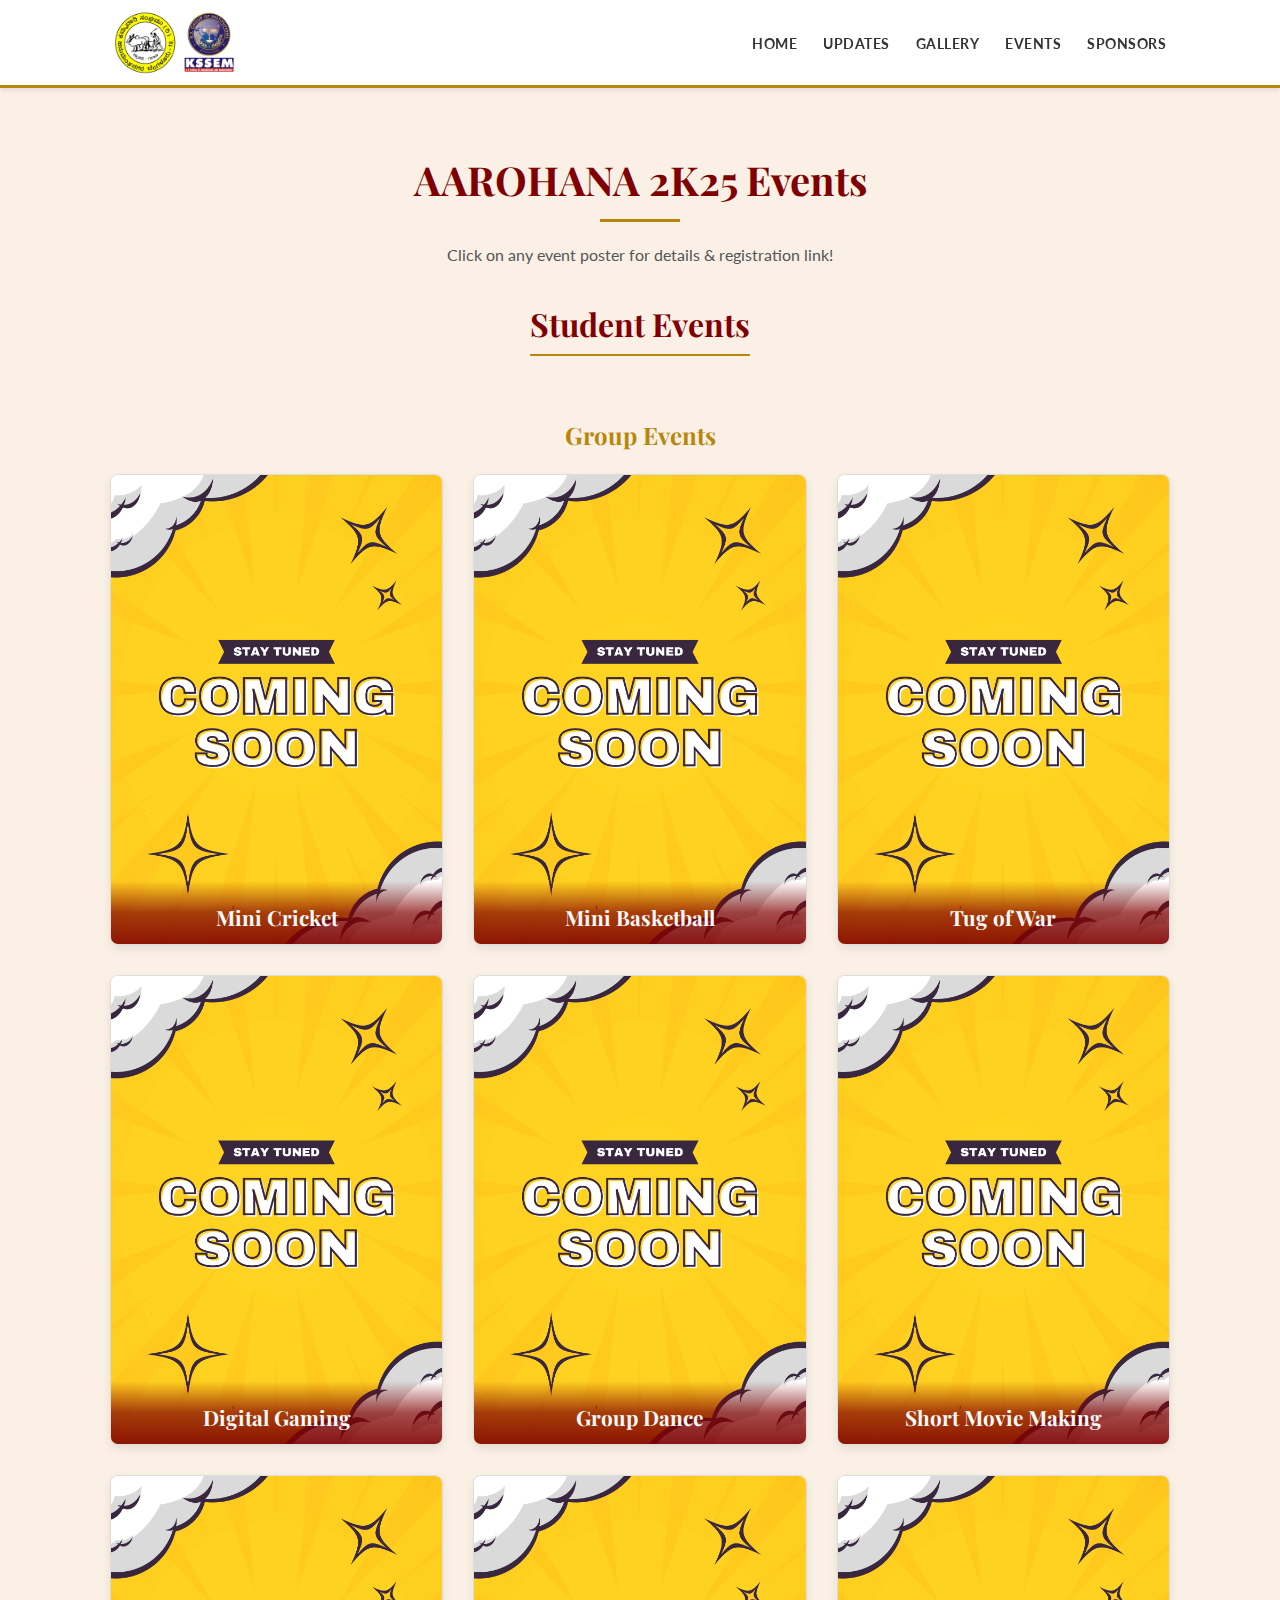
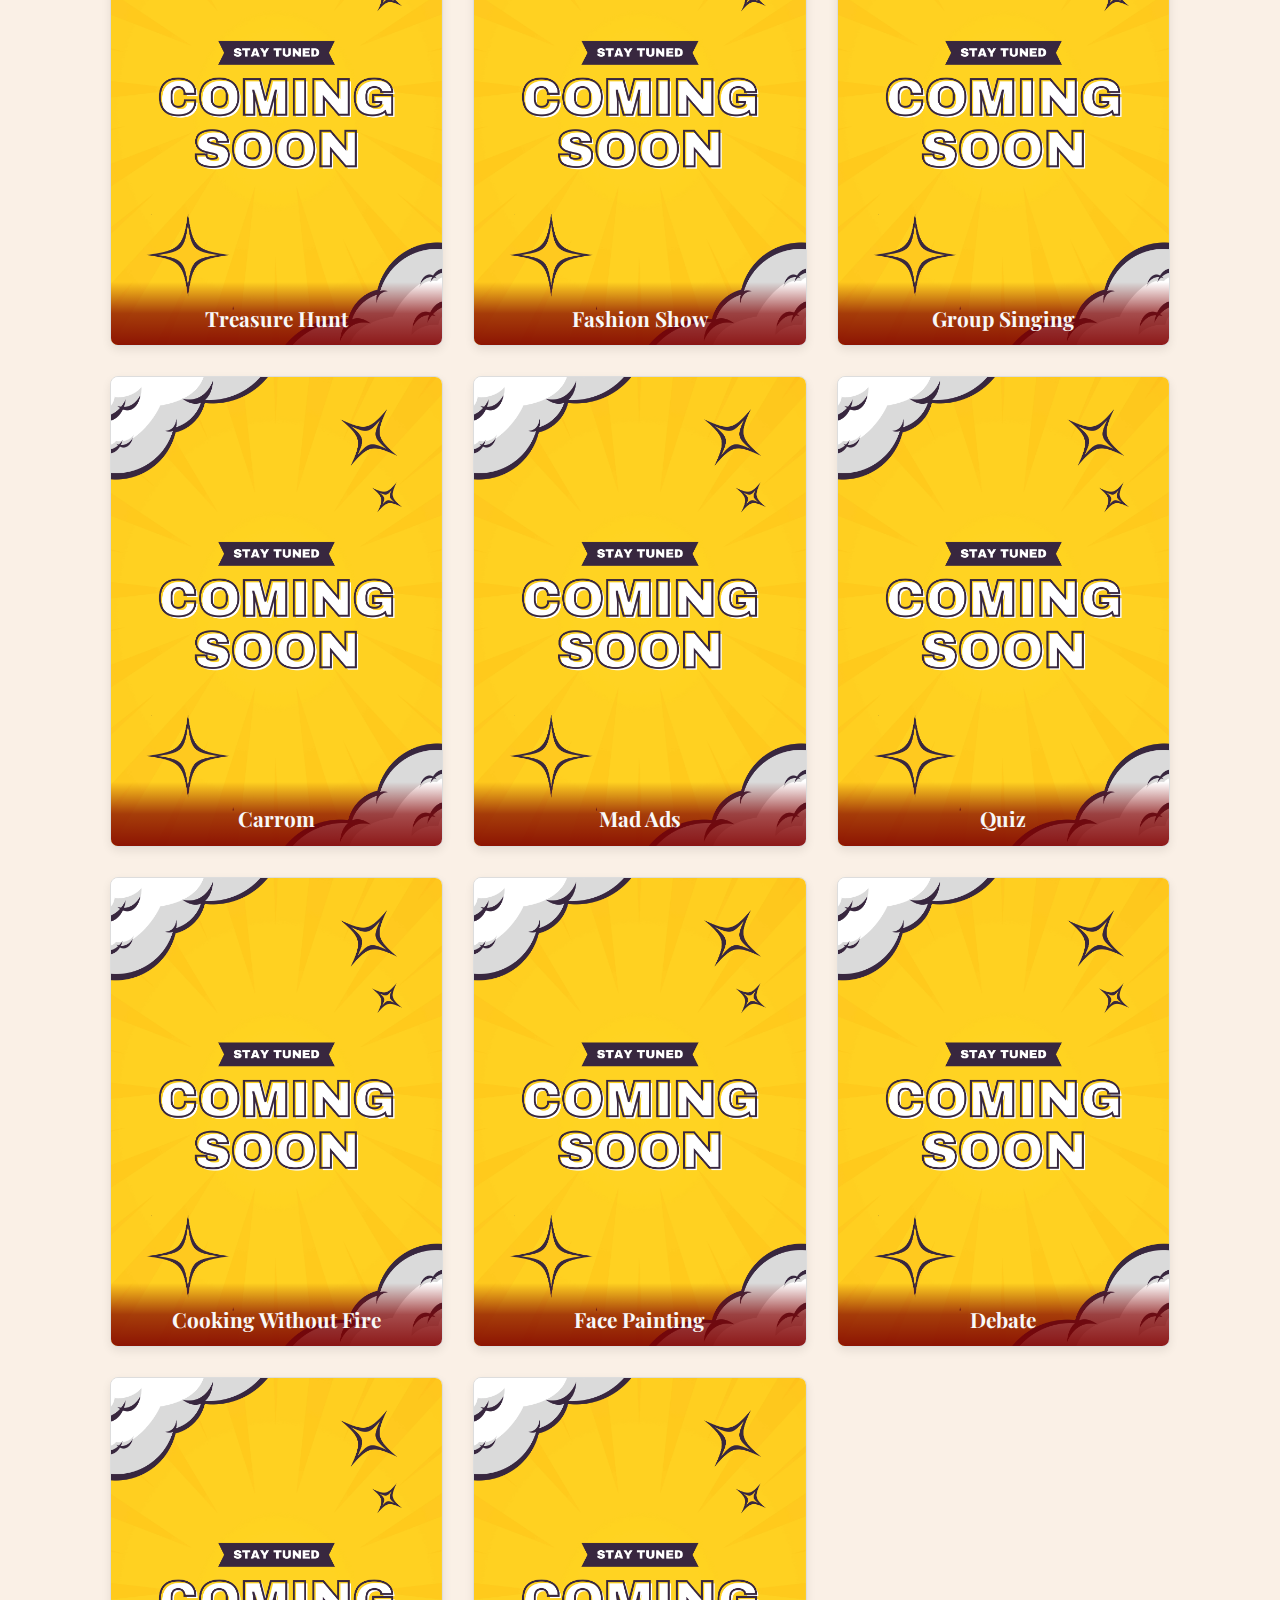
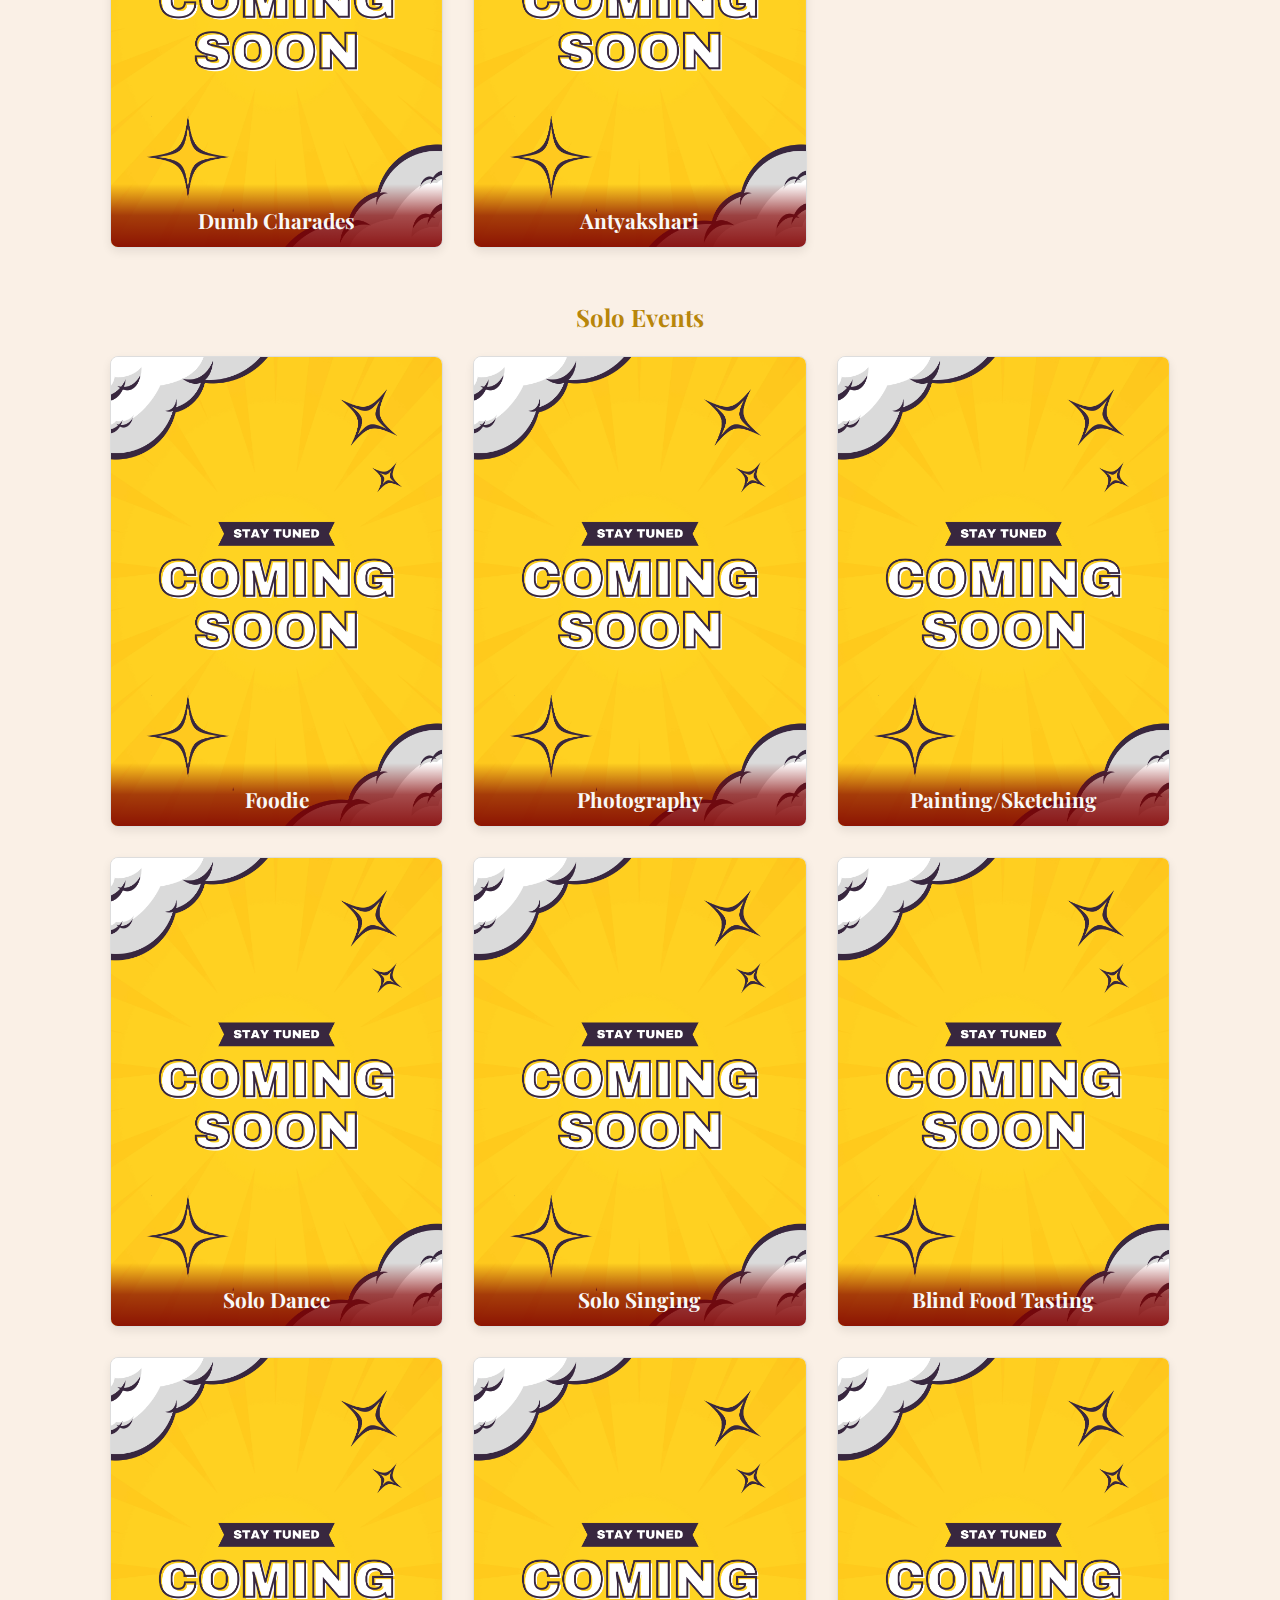
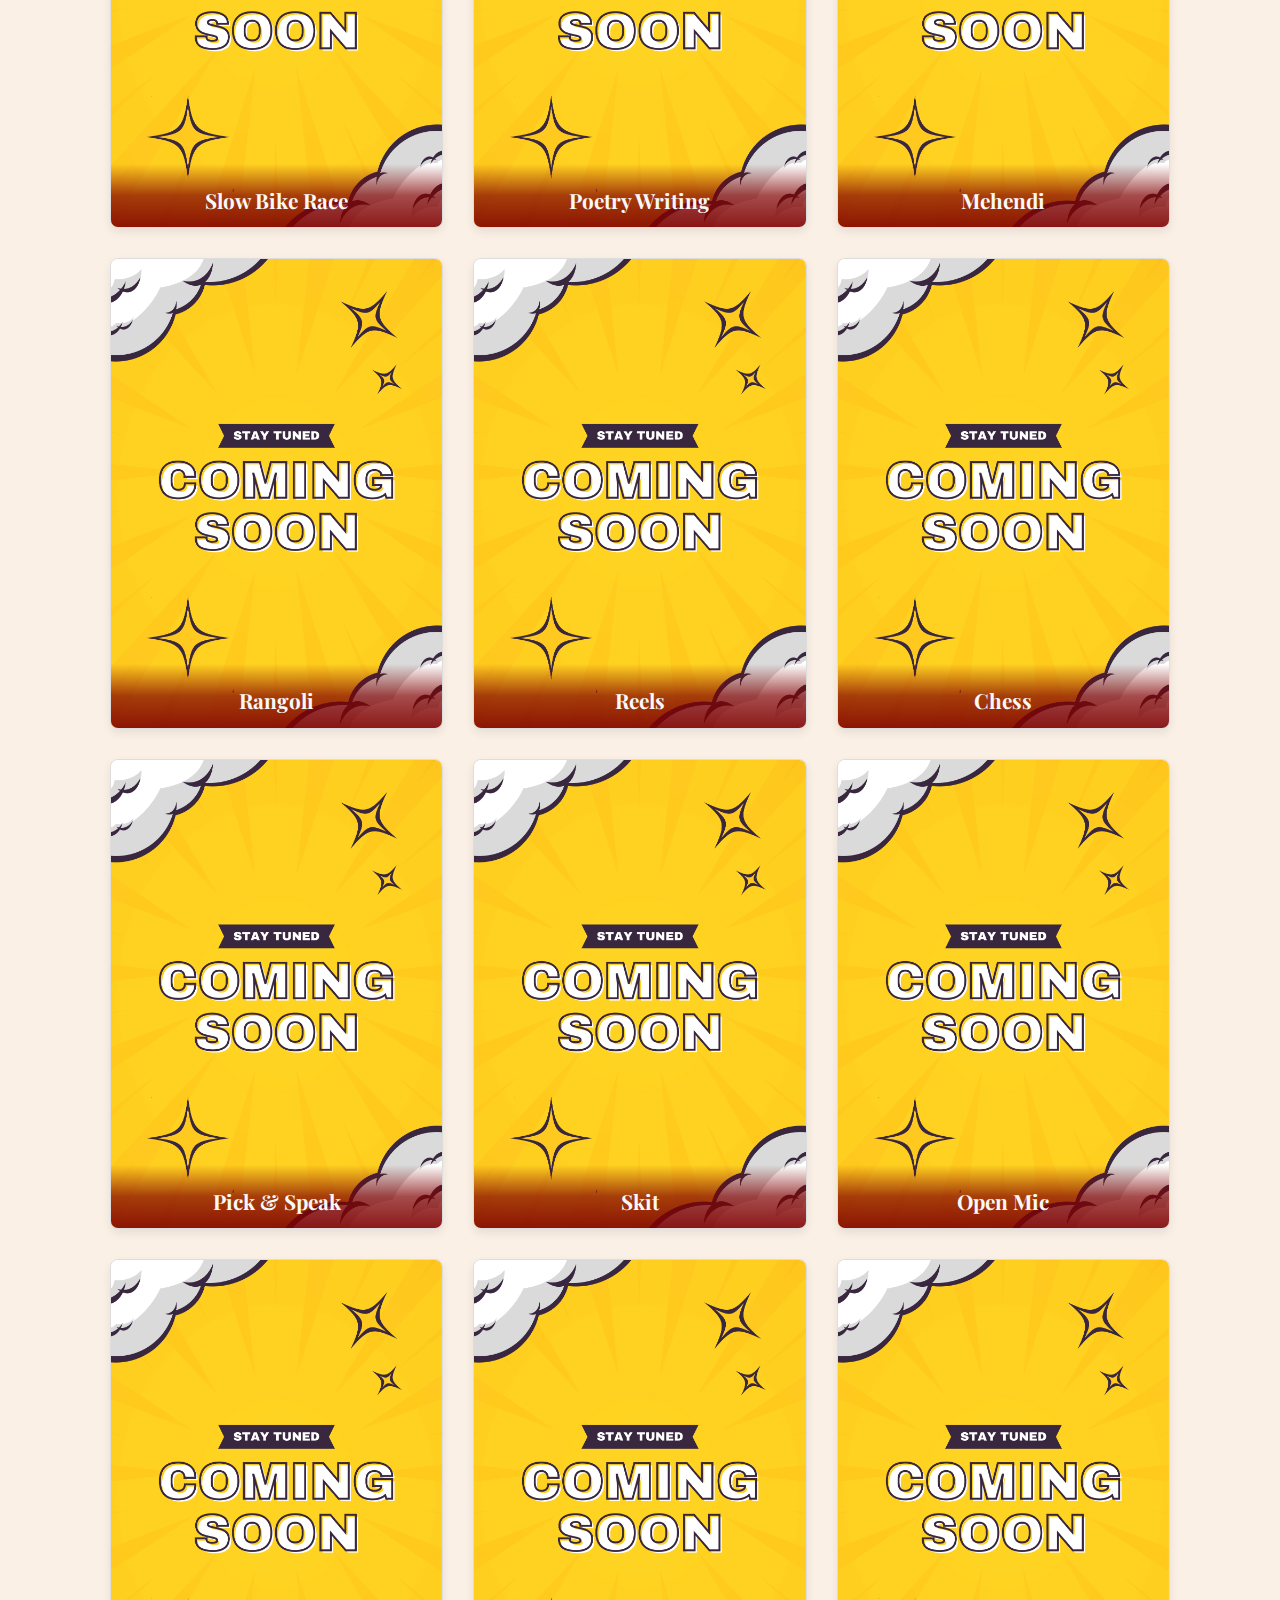
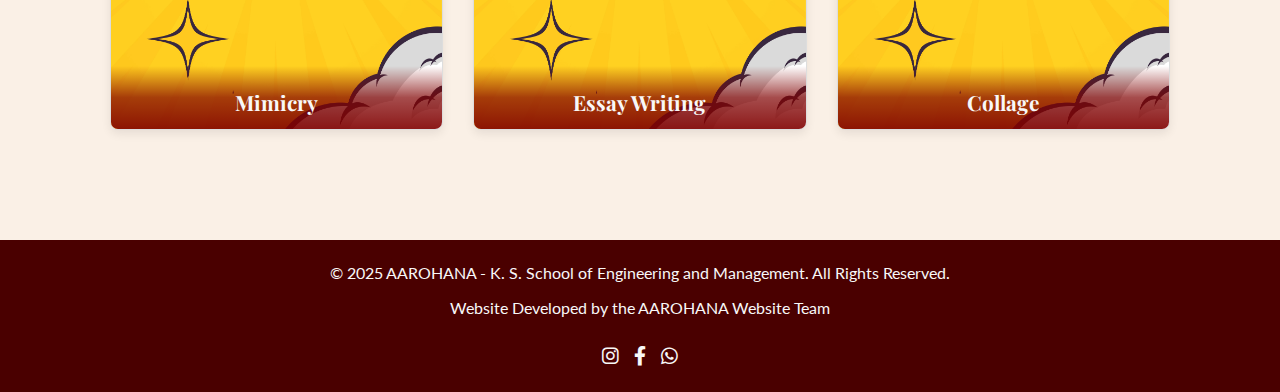
==== v7/events.html @ ce33b613 "Add files via upload" ====
<!DOCTYPE html>
<html lang="en">

<head>
    <meta charset="UTF-8">
    <meta name="viewport" content="width=device-width, initial-scale=1.0">
    <title>Events - AAROHANA 2K25</title>
    <link rel="preconnect" href="https://fonts.googleapis.com">
    <link rel="preconnect" href="https://fonts.gstatic.com" crossorigin>
    <link
        href="https://fonts.googleapis.com/css2?family=Cinzel+Decorative:wght@700&family=Lato:wght@400;700&family=Playfair+Display:wght@700&display=swap"
        rel="stylesheet">
    <link rel="stylesheet" href="https://cdnjs.cloudflare.com/ajax/libs/font-awesome/6.0.0-beta3/css/all.min.css">
    <link rel="stylesheet" href="style.css">
</head>

<body>

    <!-- Header -->
    <header class="site-header">
        <div class="container header-flex">
            <div class="logo">
                <a href="index.html"><img src="images/logo/kssem-logo-placeholder.png" alt="KSSEM Logo"></a>
            </div>
            <nav class="main-navigation">
                <ul>
                    <li><a href="index.html">Home</a></li>
                    <li><a href="index.html#updates">Updates</a></li>
                    <li><a href="index.html#gallery">Gallery</a></li>
                    <li><a href="events.html">Events</a></li>
                    <li><a href="index.html#sponsors">Sponsors</a></li>
                </ul>
            </nav>
            <button class="menu-toggle" aria-label="Toggle Menu">☰</button>
        </div>
    </header>

    <!-- Main Content for Events Page -->
    <main>
        <section id="events-list" class="content-section">
            <div class="container">
                <h2 class="section-title">AAROHANA 2K25 Events</h2>

                <p class="text-center" style="margin-top: -20px; margin-bottom: 30px; color: #555;">Click on any event
                    poster for details & registration link!</p>

                <!-- Student Events Category -->
                <div class="event-category">
                    <h3 class="category-title">Student Events</h3>

                    <!-- Sub-Category: Group Events -->
                    <h4 class="sub-category-title">Group Events</h4>
                    <div class="events-grid">
                        <!-- Event Card: Mini Cricket 1 -->
                        <div class="event-card" 
                        data-title="Mini Cricket" 
                        data-date="23/04/2025" 
                        data-time="09:00 AM - 04:00 PM"
                        data-venue="College Ground" 
                        data-fee="500"
                        data-description="Mini Cricket is a fast-paced, short-format version of the classic game designed for thrill and teamwork. Show off your batting and bowling skills in quick matches full of excitement!"
                        data-rules="rules/mini_cricket.pdf"
                        data-konfhub-link="https://konfhub.com/checkout/aarohana-2025-0cba879f?ticketId=35001"> <!-- ***** ADD SPECIFIC LINK ***** -->
                        <img src="images/events/Comming Soon.webp" alt="Mini Cricket" class="event-poster-image">
                        <div class="event-poster-title">Mini Cricket</div>
                        </div>

                        <!-- Event Card: Mini Basketball 2 -->
                        <div class="event-card" 
                        data-title="Mini Basketball" 
                        data-date="23/04/2025"
                        data-time="01:00 PM - 03:00 PM" 
                        data-venue="Basket Ball Court" 
                        data-fee="200"
                        data-description="Mini Basketball brings the heat with shorter games, tighter teams, and non-stop action on the court. Dribble, shoot, and score your way to victory in this compact showdown!"
                        data-rules="rules/mini_basketball_rules.pdf"
                        data-konfhub-link="https://konfhub.com/checkout/aarohana-2025-0cba879f?ticketId=35005"> <!-- ***** ADD SPECIFIC LINK ***** -->
                        <img src="images/events/Comming Soon.webp" alt="Mini Basketball" class="event-poster-image">
                        <div class="event-poster-title">Mini Basketball</div>
                        </div>

                        <!-- Event Card: Tug of War 3 -->
                        <div class="event-card" 
                        data-title="Tug of War" 
                        data-date="22/04/2025"
                        data-time="02:00 PM - 04:00 PM" 
                        data-venue="College Ground" 
                        data-fee="500"
                        data-description="Tug of War tests your strength, strategy, and team coordination in a gripping battle of pull and power. Rally your squad and hold the line to claim ultimate bragging rights!"
                        data-rules="rules/tug_of_war_rules.pdf"
                        data-konfhub-link="https://konfhub.com/checkout/aarohana-2025-0cba879f?ticketId=35006"> <!-- ***** ADD SPECIFIC LINK ***** -->
                        <img src="images/events/Comming Soon.webp" alt="Quiz Poster" class="event-poster-image">
                        <div class="event-poster-title">Tug of War</div>
                        </div>

                        <!-- Event Card: Digital Gaming 4 -->
                        <div class="event-card" 
                        data-title="Digital Gaming"
                        data-date="24/04/2025" 
                        data-time="02:00 PM - 03:00 PM"
                        data-venue="Skill Lab" 
                        data-fee="200"
                        data-description="Digital Gaming offers a thrilling escape into the virtual world with intense battles and strategic gameplay. Compete head-to-head and prove you're the ultimate gamer!"
                        data-rules="rules/digital_gaming_rules.pdf" 
                        data-konfhub-link="https://konfhub.com/checkout/aarohana-2025-0cba879f?ticketId=35007"> <!-- ***** ADD SPECIFIC LINK ***** -->
                        <img src="images/events/Comming Soon.webp" alt="Digital Gaming" class="event-poster-image">
                        <div class="event-poster-title">Digital Gaming</div>
                        </div>

                        <!-- Event Card: Group Dance 5 -->
                        <div class="event-card" 
                        data-title="Group Dance" 
                        data-date="22/04/2025" 
                        data-time="10:00 AM - 01:00 PM"
                        data-venue="Architecture Seminar Hall" 
                        data-fee="200"
                        data-description="Group Dance lights up the stage with synchronized moves, vibrant energy, and unbeatable rhythm. Unite your crew and let your performance steal the spotlight!" 
                        data-rules="rules/group_dance_rules.pdf"
                        data-konfhub-link="https://konfhub.com/checkout/aarohana-2025-0cba879f?ticketId=35008"> <!-- ***** ADD SPECIFIC LINK ***** -->
                        <img src="images/events/Comming Soon.webp" alt="Group Dance" class="event-poster-image">
                        <div class="event-poster-title">Group Dance</div>
                        </div>

                        <!-- Event Card: Short Movie Making 6 -->
                        <div class="event-card" 
                        data-title="Short Movie Making" 
                        data-date="24/04/2025"
                        data-time="03:00 PM - 04:00 PM" 
                        data-venue="Civil Seminar Hall" 
                        data-fee="50"
                        data-description="Short Movie Making lets your creativity run wild as you script, shoot, and edit your story in minutes. Showcase your vision and captivate the audience through your lens!" 
                        data-rules="rules/short_Movie_making_rules.pdf"
                        data-konfhub-link="https://konfhub.com/checkout/aarohana-2025-0cba879f?ticketId=35009"> <!-- ***** ADD SPECIFIC LINK ***** -->
                        <img src="images/events/Comming Soon.webp" alt="Short Movie Making" class="event-poster-image">
                        <div class="event-poster-title">Short Movie Making</div>
                        </div>

                        <!-- Event Card: Treasure Hunt 7 -->
                        <div class="event-card" 
                        data-title="Treasure Hunt" 
                        data-date="25/04/2025"
                        data-time="10:00 AM - 12:00 PM" 
                        data-venue="Basket Ball Court" 
                        data-fee="200"
                        data-description="Treasure Hunt is a thrilling race filled with clues, twists, and hidden surprises at every turn. Team up, solve riddles, and uncover the treasure before time runs out!" 
                        data-rules="rules/treasure_hunt_rules.pdf"
                        data-konfhub-link="https://konfhub.com/checkout/aarohana-2025-0cba879f?ticketId=35010"> <!-- ***** ADD SPECIFIC LINK ***** -->
                        <img src="images/events/Comming Soon.webp" alt="Treasure Hunt" class="event-poster-image">
                        <div class="event-poster-title">Treasure Hunt</div>
                        </div>

                        <!-- Event Card: Fashion Show 8 -->
                        <div class="event-card" 
                        data-title="Fashion Show" 
                        data-date="26/04/2025"
                        data-time="TBA" 
                        data-venue="Stage" 
                        data-fee="1000"
                        data-description="Fashion Show is your runway to shine with bold styles, stunning outfits, and confident walks. Flaunt your fashion sense and leave the crowd in awe of your flair!" 
                        data-rules="rules/fashion_show_rules.pdf"
                        data-konfhub-link="https://konfhub.com/checkout/aarohana-2025-0cba879f?ticketId=35011"> <!-- ***** ADD SPECIFIC LINK ***** -->
                        <img src="images/events/Comming Soon.webp" alt="Fashion Show" class="event-poster-image">
                        <div class="event-poster-title">Fashion Show</div>
                        </div>
                        
                        <!-- Event Card: Group Singing 9 -->
                        <div class="event-card" 
                        data-title="Group Singing" 
                        data-date="23/04/2025"
                        data-time="01:00 PM - 03:00 PM" 
                        data-venue="Architecture Seminar Hall" 
                        data-fee="200"
                        data-description="Group Singing blends harmony, melody, and passion as voices unite to create musical magic. Take the stage with your team and let your vocals mesmerize the audience!" 
                        data-rules="rules/group_singing.pdf"
                        data-konfhub-link="https://konfhub.com/checkout/aarohana-2025-0cba879f?ticketId=35012"> <!-- ***** ADD SPECIFIC LINK ***** -->
                        <img src="images/events/Comming Soon.webp" alt="Group Singing" class="event-poster-image">
                        <div class="event-poster-title">Group Singing</div>
                        </div>

                        <!-- Event Card: Carrom 10 -->
                        <div class="event-card" 
                        data-title="Carrom" 
                        data-date="23/04/2025"
                        data-time="09:00 AM - 11:00 AM" 
                        data-venue="Badminton Court" 
                        data-fee="100"
                        data-description="Carrom is a game of precision and skill where every flick counts toward victory. Aim, strike, and pocket your way to become the ultimate board champion!" 
                        data-rules="rules/carrom_rules .pdf"
                        data-konfhub-link="https://konfhub.com/checkout/aarohana-2025-0cba879f?ticketId=35013"> <!-- ***** ADD SPECIFIC LINK ***** -->
                        <img src="images/events/Comming Soon.webp" alt="Carrom" class="event-poster-image">
                        <div class="event-poster-title">Carrom</div>
                        </div>

                        <!-- Event Card: Mad Ads 11 -->
                        <div class="event-card" 
                        data-title="Mad Ads" 
                        data-date="21/04/2025"
                        data-time="01:00 PM - 02:00 PM" 
                        data-venue="B-Block Ground Floor B201" 
                        data-fee="50"
                        data-description="Mad Ads is a fun and creative competition where teams come up with quirky, humorous, and out-of-the-box advertisements. Let your imagination run wild and captivate the audience with your unique pitch!" 
                        data-rules="rules/mad_ads_rules.pdf"
                        data-konfhub-link="https://konfhub.com/checkout/aarohana-2025-0cba879f?ticketId=35013"> <!-- ***** ADD SPECIFIC LINK ***** -->
                        <img src="images/events/Comming Soon.webp" alt="Mad Ads" class="event-poster-image">
                        <div class="event-poster-title">Mad Ads</div>
                        </div>

                        <!-- Event Card: Quiz 12 -->
                        <div class="event-card" 
                        data-title="Quiz" 
                        data-date="24/04/2025"
                        data-time="02:30 PM - 04:00 PM" 
                        data-venue="Aryabhata Seminar Hall" 
                        data-fee="50"
                        data-description="Quiz challenges your knowledge, speed, and teamwork across a wide range of topics. Think fast, answer smart, and battle it out to be the trivia titan!" 
                        data-rules="rules/quiz_rules.pdf"
                        data-konfhub-link="https://konfhub.com/checkout/aarohana-2025-0cba879f?ticketId=35035"> <!-- ***** ADD SPECIFIC LINK ***** -->
                        <img src="images/events/Comming Soon.webp" alt="Quiz" class="event-poster-image">
                        <div class="event-poster-title">Quiz</div>
                        </div>

                        <!-- Event Card: Cooking Without Fire 13 -->
                        <div class="event-card" 
                        data-title="Cooking Without Fire" 
                        data-date="21/04/2025"
                        data-time="02:00 PM - 04:00 PM" 
                        data-venue="Old Canteen" 
                        data-fee="50"
                        data-description="Cooking Without Fire sparks creativity as you whip up delicious dishes without a flame. Showcase your culinary flair using simple ingredients and smart techniques!" 
                        data-rules="rules/cooking_without_fire_rules.pdf"
                        data-konfhub-link="https://konfhub.com/checkout/aarohana-2025-0cba879f?ticketId=35036"> <!-- ***** ADD SPECIFIC LINK ***** -->
                        <img src="images/events/Comming Soon.webp" alt="Cooking Without Fire" class="event-poster-image">
                        <div class="event-poster-title">Cooking Without Fire</div>
                        </div>

                        <!-- Event Card: Face Painting 14 -->
                        <div class="event-card" 
                        data-title="Face Painting" 
                        data-date="25/04/2025"
                        data-time="01:00 PM - 02:30 PM" 
                        data-venue="A-Block 2nd Floor Corridor" 
                        data-fee="50"
                        data-description="Face Painting turns imagination into art with vibrant colors and creative designs. Let your brush do the talking and bring your ideas to life on a living canvas!" 
                        data-rules="rules/face_painting_rules.pdf"
                        data-konfhub-link="https://konfhub.com/checkout/aarohana-2025-0cba879f?ticketId=35037"> <!-- ***** ADD SPECIFIC LINK ***** -->
                        <img src="images/events/Comming Soon.webp" alt="Face Painting" class="event-poster-image">
                        <div class="event-poster-title">Face Painting</div>
                        </div>

                        <!-- Event Card: Debate 15 -->
                        <div class="event-card" 
                        data-title="Debate" 
                        data-date="22/04/2025"
                        data-time="01:00 PM - 02:00 PM" 
                        data-venue="Civil Seminar Hall" 
                        data-fee="50"
                        data-description="Debate ignites intellect and expression as speakers clash with powerful arguments and sharp rebuttals. Take a stand, speak your mind, and win with words!" 
                        data-rules="rules/debate_rules.pdf"
                        data-konfhub-link="https://konfhub.com/checkout/aarohana-2025-0cba879f?ticketId=35038"> <!-- ***** ADD SPECIFIC LINK ***** -->
                        <img src="images/events/Comming Soon.webp" alt="Debate" class="event-poster-image">
                        <div class="event-poster-title">Debate</div>
                        </div>
 

                        <!-- Free Events -->
                        <!-- Event Card: Dumb Charades 16 -->
                        <div class="event-card" 
                        data-title="Dumb Charades" 
                        data-date="24/04/2025"
                        data-time="01:00 PM - 02:30 PM" 
                        data-venue="Aryabhata Seminar Hall" 
                        data-fee="FREE"
                        data-description="Dumb Charades is a fun-filled game of acting and guessing where words are off-limits. Use gestures, expressions, and creativity to get your team to crack the code!" 
                        data-rules="rules/dumb_charades_rules.pdf"
                        data-konfhub-link="https://konfhub.com/checkout/dumb-charades?ticketId=35044"> <!-- ***** ADD SPECIFIC LINK ***** -->
                        <img src="images/events/Comming Soon.webp" alt="Dumb Charades" class="event-poster-image"> 
                        <div class="event-poster-title">Dumb Charades</div>
                        </div>

                        <!-- Event Card: Antyakshari 17 -->               
                        <div class="event-card" 
                        data-title="Antyakshari" 
                        data-date="25/04/2025"
                        data-time="09:30 AM - 11:00 AM" 
                        data-venue="Kalidasa Auditorium" 
                        data-fee="FREE"
                        data-description="Antyakshari is a musical showdown where teams battle it out with songs, starting from the last letter sung. Test your memory, melody, and spontaneity in this lyrical face-off!" 
                        data-rules="rules/antakshari_rules.pdf"
                        data-konfhub-link="https://konfhub.com/checkout/antyakshari?ticketId=35046"> <!-- ***** ADD SPECIFIC LINK ***** -->
                        <img src="images/events/Comming Soon.webp" alt="Antyakshari" class="event-poster-image">
                        <div class="event-poster-title">Antyakshari</div>
                     </div>
                 </div>
                </div>

                <div class="event-category">
                    

                    <!-- Sub-Category: Group Events -->
                    <h4 class="sub-category-title">Solo Events</h4>
                    <div class="events-grid">

                        <!-- Event Card: Foodie 1 -->
                        <div class="event-card" 
                        data-title="Foodie" 
                        data-date="25/04/2025" 
                        data-time="01:00 PM - 03:00 PM"
                        data-venue="Basket Ball Court" 
                        data-fee="100"
                        data-description="Foodie celebrates the love for food with tastings, challenges, and the exploration of flavors. Indulge your taste buds and compete to discover the best bites!"
                        data-rules="rules/foodie_rules.pdf"
                        data-konfhub-link="https://konfhub.com/checkout/aarohana-2025-0cba879f?ticketId=35014"> <!-- ***** ADD SPECIFIC LINK ***** -->
                        <img src="images/events/Comming Soon.webp" alt="Foodie" class="event-poster-image">
                        <div class="event-poster-title">Foodie</div>
                        </div>

                        <!-- Event Card: Photography 2 -->
                        <div class="event-card" 
                        data-title="Photography" 
                        data-date="25/04/2025"
                        data-time="10:00 AM - 11:00 AM"
                        data-venue="B-Block Ground Floor B201" 
                        data-fee="50"
                        data-description="Photography captures moments in time, turning them into timeless memories. Show your perspective through the lens and frame the world in your own unique way!"
                        data-rules="rules/photography_rules.pdf"
                        data-konfhub-link="https://konfhub.com/checkout/aarohana-2025-0cba879f?ticketId=35015"> <!-- ***** ADD SPECIFIC LINK ***** -->
                        <img src="images/events/Comming Soon.webp" alt="Group Singing Poster" class="event-poster-image">
                        <div class="event-poster-title">Photography</div>
                        </div>

                        <!-- Event Card: Painting/Sketching 3 -->
                        <div class="event-card" 
                        data-title="Painting/Sketching" 
                        data-date="22/04/2025"
                        data-time="10:00 AM - 11:00 AM" 
                        data-venue="A-Block 2nd Floor Corridor" 
                        data-fee="50"
                        data-description="Painting/Sketching unleashes creativity on canvas and paper, where every stroke tells a story. Express yourself through colors, shapes, and lines to create a masterpiece!"
                        data-rules="rules/painting_rules.pdf"
                        data-konfhub-link="https://konfhub.com/checkout/aarohana-2025-0cba879f?ticketId=35016"> <!-- ***** ADD SPECIFIC LINK ***** -->
                        <img src="images/events/Comming Soon.webp" alt="Painting/Sketching" class="event-poster-image">
                        <div class="event-poster-title">Painting/Sketching</div>
                        </div>

                        <!-- Event Card: Solo Dance 4 -->
                        <div class="event-card" 
                        data-title="Solo Dance"
                        data-date="25/04/2025" 
                        data-time="01:00 PM - 04:00 PM"
                        data-venue="Architecture Seminar Hall"
                        data-fee="50"
                        data-description="Solo Dance is your moment to shine with expressive movements, rhythm, and emotion. Take the stage and captivate the audience with your unique style and energy!"
                        data-rules="rules/solo_dance_rules.pdf" 
                        data-konfhub-link="https://konfhub.com/checkout/aarohana-2025-0cba879f?ticketId=35017"> <!-- ***** ADD SPECIFIC LINK ***** -->
                        <img src="images/events/Comming Soon.webp" alt="Solo Dance" class="event-poster-image">
                        <div class="event-poster-title">Solo Dance</div>
                        </div>

                        <!-- Event Card: Solo Singing 5 -->
                        <div class="event-card" 
                        data-title="Solo Singing" 
                        data-date="22/04/2025" 
                        data-time="01:00 PM - 03:00 PM"
                        data-venue="Architecture Seminar Hall" 
                        data-fee="50"
                        data-description="Solo Singing gives you the spotlight to showcase your vocal talent and emotional depth. Belt out your favorite tunes and leave the audience spellbound with your voice!" 
                        data-rules="rules/solo_singing_rules.pdf"
                        data-konfhub-link="https://konfhub.com/checkout/aarohana-2025-0cba879f?ticketId=35018"> <!-- ***** ADD SPECIFIC LINK ***** -->
                        <img src="images/events/Comming Soon.webp" alt="Solo Singing" class="event-poster-image">
                        <div class="event-poster-title">Solo Singing</div>
                        </div>

                        <!-- Event Card: Blind Food Tasting 6 -->
                        <div class="event-card" 
                        data-title="Blind Food Tasting" 
                        data-date="25/04/2025"
                        data-time="01:00 PM - 02:30 PM" 
                        data-venue="Old Canteen" 
                        data-fee="50"
                        data-description="Blind Food Tasting challenges your senses as you identify flavors and textures without sight. Trust your taste buds, and see if you can guess the ingredients hidden in every bite!" 
                        data-rules="rules/blind_food_tasting_rules.pdf"
                        data-konfhub-link="https://konfhub.com/checkout/aarohana-2025-0cba879f?ticketId=35019"> <!-- ***** ADD SPECIFIC LINK ***** -->
                        <img src="images/events/Comming Soon.webp" alt="Blind Food Tasting" class="event-poster-image">
                        <div class="event-poster-title">Blind Food Tasting</div>
                        </div>

                        <!-- Event Card: Slow Bike Race 7 -->
                        <div class="event-card" 
                        data-title="Slow Bike Race" 
                        data-date="25/04/2025"
                        data-time="12:00 PM - 01:00 PM" 
                        data-venue="College Ground" 
                        data-fee="100"
                        data-description="Slow Bike Race tests your balance, control, and patience as you race against time without speeding up. The key to victory is mastering the art of riding slow and steady!" 
                        data-rules="rules/slow_bike_race_rules.pdf"
                        data-konfhub-link="https://konfhub.com/checkout/aarohana-2025-0cba879f?ticketId=35020"> <!-- ***** ADD SPECIFIC LINK ***** -->
                        <img src="images/events/Comming Soon.webp" alt="Slow Bike Race" class="event-poster-image">
                        <div class="event-poster-title">Slow Bike Race</div>
                        </div>

                        <!-- Event Card: Poetry Writing 8 -->
                        <div class="event-card" 
                        data-title="Poetry Writing" 
                        data-date="24/04/2025"
                        data-time="01:00 PM - 02:00 PM" 
                        data-venue="B-Block Ground Floor B201" 
                        data-fee="50"
                        data-description="Poetry Writing lets your words flow freely, capturing emotions, stories, and imagination in rhythmic verses. Craft your thoughts into powerful lines that resonate with every reader!" 
                        data-rules="rules/poetry_writing_rules.pdf"
                        data-konfhub-link="https://konfhub.com/checkout/aarohana-2025-0cba879f?ticketId=35021"> <!-- ***** ADD SPECIFIC LINK ***** -->
                        <img src="images/events/Comming Soon.webp" alt="Poetry Writing" class="event-poster-image">
                        <div class="event-poster-title">Poetry Writing</div>
                        </div>

                        <!-- Event Card: Mehendi 9 -->
                        <div class="event-card" 
                        data-title="Mehendi" 
                        data-date="24/04/2025"
                        data-time="01:30 PM - 03:30 PM" 
                        data-venue="B-Block Ground Floor B203" 
                        data-fee="50"
                        data-description="Mehendi lets you adorn your hands with intricate, beautiful designs using natural henna. Express your creativity through delicate patterns and celebrate the art of body decoration!" 
                        data-rules="rules/mehendi_rules.pdf"
                        data-konfhub-link="https://konfhub.com/checkout/aarohana-2025-0cba879f?ticketId=35022"> <!-- ***** ADD SPECIFIC LINK ***** -->
                        <img src="images/events/Comming Soon.webp" alt="Mehendi" class="event-poster-image">
                        <div class="event-poster-title">Mehendi</div>
                        </div>

                        <!-- Event Card: Rangoli 10 -->
                        <div class="event-card" 
                        data-title="Rangoli" 
                        data-date="25/04/2025"
                        data-time="12:00 PM - 02:00 PM" 
                        data-venue="Civil Department Corridor" 
                        data-fee="50"
                        data-description="Rangoli brings vibrant colors and intricate patterns together to create stunning floor art. Showcase your creativity and design a masterpiece that celebrates tradition and beauty!" 
                        data-rules="rules/rangoli_rules.pdf"
                        data-konfhub-link="https://konfhub.com/checkout/aarohana-2025-0cba879f?ticketId=35024"> <!-- ***** ADD SPECIFIC LINK ***** -->
                        <img src="images/events/Comming Soon.webp" alt="Rangoli" class="event-poster-image">
                        <div class="event-poster-title">Rangoli</div>
                        </div>

                        <!-- Event Card: Reels 11 -->
                        <div class="event-card" 
                        data-title="Reels" 
                        data-date="21/24/2025"
                        data-time="01:00 PM - 02:00 PM" 
                        data-venue="B-Block Ground Floor B201" 
                        data-fee="50"
                        data-description="Reels lets you shine in short, impactful videos filled with creativity, humor, or storytelling. Capture the moment, edit with flair, and impress the crowd with your scroll-stopping content!" 
                        data-rules="rules/reels_rules.pdf"
                        data-konfhub-link="https://konfhub.com/checkout/aarohana-2025-0cba879f?ticketId=35039"> <!-- ***** ADD SPECIFIC LINK ***** -->
                        <img src="images/events/Comming Soon.webp" alt="Reels" class="event-poster-image">
                        <div class="event-poster-title">Reels</div>
                        </div>

                        <!-- Event Card: Chess 12 -->
                        <div class="event-card" 
                        data-title="Chess" 
                        data-date="23/04/2025"
                        data-time="09:00 AM - 11:00 AM" 
                        data-venue="Badminton Court" 
                        data-fee="100"
                        data-description="Chess is a timeless game of intellect and strategy, where each move shapes the path to victory. Outsmart your opponent and dominate the board with precision and skill!" 
                        data-rules="rules/chess_rules .pdf"
                        data-konfhub-link="https://konfhub.com/checkout/aarohana-2025-0cba879f?ticketId=35041"> <!-- ***** ADD SPECIFIC LINK ***** -->
                        <img src="images/events/Comming Soon.webp" alt="Chess" class="event-poster-image">
                        <div class="event-poster-title">Chess</div>
                        </div>

                        <!-- Free Events from here-->
                        <!-- Event Card: Pick & Speak 13 -->
                        <div class="event-card" 
                        data-title="Pick & Speak" 
                        data-date="21/04/2025"
                        data-time="01:00 PM - 02:00 PM" 
                        data-venue="B-Block Ground Floor B203" 
                        data-fee="FREE"
                        data-description="Pick & Speak tests your spontaneity and speaking skills as you express thoughts on surprise topics. Think on your feet, speak with confidence, and impress the audience with your flair!" 
                        data-rules="rules/pick_and_speak_rules.pdf"
                        data-konfhub-link="https://konfhub.com/checkout/aarohana-2025-0cba879f?ticketId=35001"> <!-- ***** ADD SPECIFIC LINK ***** -->
                        <img src="images/events/Comming Soon.webp" alt="Pick & Speak" class="event-poster-image"> 
                        <div class="event-poster-title">Pick & Speak</div>
                        </div>

                        <!-- Event Card: Skit 14 -->
                        <div class="event-card" 
                        data-title="Skit" 
                        data-date="23/04/2025"
                        data-time="01:00 PM - 03:00 PM" 
                        data-venue="Architecture Seminar Hall" 
                        data-fee="FREE"
                        data-description="Skit brings stories to life through short, impactful performances filled with drama, humor, or messages. Team up, act it out, and leave a lasting impression on the audience!" 
                        data-rules="rules/skit_rules.pdf"
                        data-konfhub-link="https://konfhub.com/checkout/skit?ticketId=35049"> <!-- ***** ADD SPECIFIC LINK ***** -->
                        <img src="images/events/Comming Soon.webp" alt="Skit" class="event-poster-image"> 
                        <div class="event-poster-title">Skit</div>
                        </div>

                        <!-- Event Card: Open Mic 15 -->
                        <div class="event-card" 
                        data-title="Open Mic" 
                        data-date="22/04/2025"
                        data-time="09:00 AM - 10:30 AM" 
                        data-venue="Basket Ball Court" 
                        data-fee="FREE"
                        data-description="Open Mic is your stage to share poems, stories, songs, or stand-up—raw and unfiltered. Let your voice be heard and connect with the crowd through your unique expression!" 
                        data-rules="rules/open_mic_rules.pdf"
                        data-konfhub-link="https://konfhub.com/checkout/open-mic?ticketId=35042"> <!-- ***** ADD SPECIFIC LINK ***** -->
                        <img src="images/events/Comming Soon.webp" alt="Open Mic" class="event-poster-image"> 
                        <div class="event-poster-title">Open Mic</div>
                        </div>

                        <!-- Event Card: Mimicry 16 -->
                        <div class="event-card" 
                        data-title="Mimicry" 
                        data-date="21/04/2025"
                        data-time="01:00 PM - 02:00 PM" 
                        data-venue="B-Block Ground Floor B202" 
                        data-fee="FREE"
                        data-description="Mimicry showcases your talent to imitate voices, expressions, and personalities with humor and flair. Entertain the audience as you bring characters to life with your performance!" 
                        data-rules="rules/mimicry_rules.pdf"
                        data-konfhub-link="https://konfhub.com/checkout/mimicry?ticketId=35045"> <!-- ***** ADD SPECIFIC LINK ***** -->
                        <img src="images/events/Comming Soon.webp" alt="Mimicry" class="event-poster-image"> 
                        <div class="event-poster-title">Mimicry</div>
                        </div>

                        <!-- Event Card: Essay Writing 17 -->
                        <div class="event-card" 
                        data-title="Essay Writing" 
                        data-date="22/04/2025"
                        data-time="02:00 PM - 03:00 PM" 
                        data-venue="Aryabhata Seminar Hall" 
                        data-fee="FREE"
                        data-description="Essay Writing challenges your ability to think critically and express ideas with clarity and structure. Craft compelling arguments or narratives and let your words make an impact!" 
                        data-rules="rules/essay_writing_rules.pdf"
                        data-konfhub-link="https://konfhub.com/checkout/essay-writing?ticketId=35048"> <!-- ***** ADD SPECIFIC LINK ***** -->
                        <img src="images/events/Comming Soon.webp" alt="Essay Writing" class="event-poster-image"> 
                        <div class="event-poster-title">Essay Writing</div>
                        </div>

                        <!-- Event Card: Collage 18 -->
                        <div class="event-card" 
                        data-title="Collage" 
                        data-date="21/04/2025"
                        data-time="02:00 PM - 03:00 PM" 
                        data-venue="A-Block 2nd Floor Corridor" 
                        data-fee="FREE"
                        data-description="Collage lets you express creativity by combining various materials, images, and textures into a cohesive artwork. Mix and match to create a visually striking piece that tells a unique story!" 
                        data-rules="rules/collage_rules.pdf"
                        data-konfhub-link="https://konfhub.com/checkout/collage?ticketId=35047"> <!-- ***** ADD SPECIFIC LINK ***** -->
                        <img src="images/events/Comming Soon.webp" alt="Collage" class="event-poster-image"> 
                        <div class="event-poster-title">Collage</div>
                        </div>


            
                        
                    </div>
                </div>
            </div>
            </div>
            </div>


            </div> <!-- /.container -->
        </section> <!-- /#events-list -->

        <!-- Event Details Modal -->
        <div id="eventModal" class="modal">
            <div class="modal-content">
                <span class="modal-close-button" aria-label="Close Modal">&times;</span>
                <h2 id="modalEventTitle">Event Title</h2>
                <div id="modalEventDetails" class="modal-details-grid">
                    <p><i class="fas fa-calendar-alt"></i> <span id="modalEventDate"></span></p>
                    <p><i class="fas fa-clock"></i> <span id="modalEventTime"></span></p>
                    <p><i class="fas fa-map-marker-alt"></i> <span id="modalEventVenue"></span></p>
                    <p><i class="fas fa-rupee-sign"></i> <span id="modalEventFee"></span></p>
                </div>
                <hr class="modal-divider">
                <p id="modalEventDescription"></p>
                <div id="modalEventRulesLink" class="modal-rules-link">
                    <!-- Link added dynamically by JS if rules exist -->
                </div>
                <!-- ****** Register Button - href will be set by JS ****** -->
                <a href="#" target="_blank" id="modalRegisterButton"
                    class="button button-primary modal-register-button">Register on Konfhub</a>
            </div>
        </div>
        <!-- End Modal -->

    </main>

    <!-- Footer -->
    <footer class="site-footer">
        <div class="container">
            <p>&copy; 2025 AAROHANA - K. S. School of Engineering and Management. All Rights Reserved.</p>
            <p>Website Developed by the AAROHANA Website Team</p>
            <div class="social-links">
                <a href="https://www.instagram.com/kssem_culturals/" aria-label="Instagram" target="_blank"><i
                        class="fab fa-instagram"></i></a>
                <a href="https://www.facebook.com/KSSEM-Aarohana-113875901332469" aria-label="Facebook"
                    target="_blank"><i class="fab fa-facebook-f"></i></a>
                <a href="https://whatsapp.com/channel/0029VaSi5H05K3za6AUvZF2I" aria-label="WhatsApp" target="_blank"><i
                        class="fab fa-whatsapp"></i></a>
            </div>
        </div>
    </footer>

    <script src="script.js"></script>
</body>

</html>
---- v7/style.css ----
/* === Add or Modify these styles in style.css === */

/* --- Global Styles & Variables --- */
:root {
    --primary-color: #800000; /* Maroon */
    --secondary-color: #B8860B; /* Dark Gold */
    --background-color: #FAF0E6; /* Cream/Linen */
    --text-color: #333333; /* Dark Grey */
    --header-bg: #ffffff; /* White for header clarity */
    --footer-bg: #4a0000; /* Darker Maroon for footer */
    --light-text: #f8f8f8;
    --card-bg: #ffffff; /* Background for cards */
    --border-light: #ddd; /* Light border color */
    --border-medium: #ccc; /* Medium border color */
    --accent-bg-color: #eaddcc; /* Slightly darker cream */

    --font-title: 'Cinzel Decorative', serif;
    --font-heading: 'Playfair Display', serif;
    --font-body: 'Lato', sans-serif;

    --container-width: 1100px;
}

* { box-sizing: border-box; margin: 0; padding: 0; }
html { scroll-behavior: smooth; }
body { font-family: var(--font-body); background-color: var(--background-color); color: var(--text-color); line-height: 1.6; font-size: 16px; }
.container { max-width: var(--container-width); margin: 0 auto; padding: 0 20px; }
a { color: var(--primary-color); text-decoration: none; transition: color 0.3s ease; }
a:hover { color: var(--secondary-color); }
img { max-width: 100%; height: auto; display: block; vertical-align: middle; }
.section-title { font-family: var(--font-heading); color: var(--primary-color); text-align: center; font-size: 2.5rem; margin-bottom: 40px; position: relative; padding-bottom: 10px; }
.section-title::after { content: ''; position: absolute; bottom: 0; left: 50%; transform: translateX(-50%); width: 80px; height: 3px; background-color: var(--secondary-color); }
.content-section { padding: 60px 0; }
.accent-bg { background-color: var(--accent-bg-color); }
.text-center { text-align: center; }

/* --- Header --- */
.site-header { background-color: var(--header-bg); padding: 10px 0; border-bottom: 3px solid var(--secondary-color); box-shadow: 0 2px 5px rgba(0, 0, 0, 0.1); position: sticky; top: 0; left: 0; width: 100%; z-index: 1000; }
.header-flex { display: flex; justify-content: space-between; align-items: center; }
.logo img { height: 65px; width: auto; }
.main-navigation ul { list-style: none; display: flex; gap: 18px; margin: 0; padding: 0; align-items: center; flex-wrap: wrap; /* Allow wrap on smaller screens */ }
.main-navigation a { font-family: var(--font-body); font-weight: 700; color: var(--text-color); padding: 8px 4px; border-bottom: 2px solid transparent; transition: color 0.3s ease, border-bottom-color 0.3s ease; font-size: 0.85rem; text-transform: uppercase; letter-spacing: 0.5px; white-space: nowrap; /* Prevent wrapping within a link */ }
.main-navigation a:hover, .main-navigation a.active { color: var(--primary-color); border-bottom-color: var(--secondary-color); }
.menu-toggle { display: none; background: none; border: none; font-size: 2rem; cursor: pointer; color: var(--primary-color); }

/* --- Hero Section with Video Background --- */
.hero-section {
    position: relative; /* Crucial for positioning video and overlay */
    min-height: 85vh; /* Adjust as needed */
    display: flex;
    align-items: center;
    justify-content: center;
    text-align: center;
    padding: 40px 20px;
    border-bottom: 5px solid var(--secondary-color);
    overflow: hidden; /* Prevent potential video overflow */
}

/* Overlay */
.hero-section::before {
    content: '';
    position: absolute;
    top: 0;
    left: 0;
    width: 100%;
    height: 100%;
    background-color: rgba(74, 0, 0, 0.5); /* 50% opaque darker maroon overlay */
    z-index: 0; /* Position overlay between video and content */
}

/* Style the <picture> element itself */
.hero-video-picture {
    position: absolute;
    top: 0;
    left: 0;
    width: 100%;
    height: 100%;
    z-index: -1; /* Ensure picture element is behind content */
}

/* Style the <video> element (inside <picture> or standalone) */
.hero-background-video {
    /* This video element now inherits size from picture */
    /* Or takes full size if picture fails */
    width: 100%;
    height: 100%;
    object-fit: cover; /* Cover the area, cropping if needed */
    display: block; /* Ensure it behaves like a block */
    position: absolute; /* Keep positioning within picture/hero */
    top: 50%;
    left: 50%;
    transform: translate(-50%, -50%);
    min-width: 100%; /* Ensure it covers width */
    min-height: 100%; /* Ensure it covers height */
}

.hero-content {
    position: relative; /* Keep content in flow relative to flex container */
    z-index: 1; /* Ensure content is above video and overlay */
    max-width: 800px;
    color: var(--light-text); /* Make default text light */
}

/* Adjust specific text styles for better contrast */
.hero-content .fest-title {
    font-family: var(--font-title);
    font-size: 5rem;
    color: var(--light-text);
    text-shadow: 2px 2px 6px rgba(0, 0, 0, 0.7);
    margin-bottom: 10px;
    line-height: 1.1;
}

.hero-content .theme-kannada {
    font-family: var(--font-heading);
    font-size: 2.2rem;
    color: var(--light-text);
    margin-bottom: 30px;
    font-style: italic;
    text-shadow: 1px 1px 3px rgba(0, 0, 0, 0.5);
}

.hero-content .theme-kannada .theme-english {
    color: var(--light-text); /* Example: Keep English part gold */
}

/* --- Buttons --- */
.button { display: inline-block; padding: 12px 30px; border-radius: 5px; font-family: var(--font-body); font-weight: 700; font-size: 1rem; text-transform: uppercase; letter-spacing: 1px; cursor: pointer; transition: all 0.3s ease; border: 2px solid transparent; text-align: center; }
.button-primary { background-color: var(--primary-color); color: var(--light-text); border-color: var(--primary-color); }
.button-primary:hover { background-color: var(--secondary-color); border-color: var(--secondary-color); color: var(--light-text); transform: translateY(-2px); box-shadow: 0 4px 8px rgba(0,0,0,0.2); }
.button-secondary { background-color: var(--secondary-color); color: var(--light-text); margin: 0 auto; display: inline-flex; align-items: center; gap: 8px; }
.button-secondary:hover { background-color: var(--primary-color); color: var(--light-text); transform: translateY(-2px); box-shadow: 0 4px 8px rgba(0,0,0,0.1); }
.button-secondary i { font-size: 1.1em; }

/* --- Updates Section --- */
#updates { background-color: var(--accent-bg-color); }
.updates-list { list-style: none; padding-left: 0; max-width: 800px; margin: 0 auto; }
.updates-list li { background-color: rgba(255, 255, 255, 0.6); padding: 15px 20px; margin-bottom: 15px; border-left: 4px solid var(--secondary-color); border-radius: 4px; box-shadow: 0 2px 5px rgba(0,0,0,0.05); }
.update-date { display: block; font-size: 0.9rem; color: #666; margin-bottom: 5px; font-style: italic; }
.update-text { display: block; font-size: 1rem; line-height: 1.5; }
.update-link { font-weight: bold; color: var(--primary-color); text-decoration: underline; }
.update-link:hover { color: var(--secondary-color); text-decoration: none; }

/* --- Gallery Section --- */
.gallery-grid { display: grid; grid-template-columns: repeat(auto-fit, minmax(250px, 1fr)); gap: 20px; }
.gallery-grid img { border: 3px solid var(--secondary-color); box-shadow: 0 4px 10px rgba(0, 0, 0, 0.1); transition: transform 0.3s ease, box-shadow 0.3s ease; width: 100%; height: 250px; object-fit: cover; background-color: #eee; }
.gallery-grid img:hover { transform: scale(1.05); box-shadow: 0 8px 15px rgba(0, 0, 0, 0.2); }

/* --- Events Button Section (Teaser) --- */
#events-teaser p { max-width: 700px; margin: 0 auto 20px auto; }

/* --- Sponsors Section --- */
.sponsors-grid { display: grid; grid-template-columns: repeat(auto-fit, minmax(150px, 1fr)); gap: 30px; align-items: center; }
.sponsor-logo { display: flex; justify-content: center; align-items: center; padding: 10px; transition: transform 0.3s ease; }
.sponsor-logo img {max-height: 80px; width: auto; filter: grayscale(80%); opacity: 0.8; transition: filter 0.3s ease, opacity 0.3s ease; }
.sponsor-logo:hover img { filter: grayscale(0%); opacity: 1; }
.sponsor-logo:hover { transform: scale(1.1); }

/* --- Committee Preview Section --- */
#committee-preview p { max-width: 600px; margin: 0 auto 20px auto; }

/* --- Events Page Specific Styles --- */
.event-category { margin-bottom: 50px; }
.category-title { font-family: var(--font-heading); color: var(--primary-color); font-size: 2rem; text-align: center; margin-bottom: 30px; border-bottom: 2px solid var(--secondary-color); display: inline-block; padding-bottom: 5px; position: relative; left: 50%; transform: translateX(-50%); }
.sub-category-title { font-family: var(--font-heading); color: var(--secondary-color); font-size: 1.5rem; text-align: center; margin-top: 30px; margin-bottom: 20px; }
.events-grid {
    display: grid;
    grid-template-columns: repeat(3, 1fr); /* Forces exactly 3 columns */
    gap: 30px;
    margin-bottom: 30px;
}
.event-card { background-color: var(--card-bg); border: 1px solid var(--border-light); border-radius: 8px; overflow: hidden; box-shadow: 0 4px 10px rgba(0, 0, 0, 0.08); transition: transform 0.3s ease, box-shadow 0.3s ease; cursor: pointer; position: relative; }
.event-card:hover { transform: translateY(-5px) scale(1.02); box-shadow: 0 8px 15px rgba(128, 0, 0, 0.2); }
.event-poster-image { width: 100%; aspect-ratio: 420 / 594; object-fit: cover; display: block; background-color: #eee; }
.event-poster-title { position: absolute; bottom: 0; left: 0; width: 100%; background: linear-gradient(to top, rgba(128, 0, 0, 0.9), rgba(128, 0, 0, 0.7), transparent); color: var(--light-text); padding: 20px 15px 10px 15px; text-align: center; font-family: var(--font-heading); font-size: 1.3rem; font-weight: bold; transition: background 0.3s ease; pointer-events: none; /* Allow clicks to pass through to card */ }

/* --- Event Modal Styles --- */
.modal { display: none; position: fixed; z-index: 2000; left: 0; top: 0; width: 100%; height: 100%; overflow: auto; background-color: rgba(0,0,0,0.7); /* Darker overlay */ opacity: 0; transition: opacity 0.3s ease-in-out; padding-top: 5vh; /* Adjust top padding */ }
.modal.active { display: block; opacity: 1; }
.modal-content { background-color: var(--background-color); margin: auto; padding: 30px 40px; border: 3px solid var(--secondary-color); border-radius: 8px; width: 90%; max-width: 650px; position: relative; box-shadow: 0 5px 20px rgba(0,0,0,0.3); animation: slideDown 0.4s ease-out; }
@keyframes slideDown { from {transform: translateY(-30px); opacity: 0;} to {transform: translateY(0); opacity: 1;} }
.modal-close-button { color: #aaa; position: absolute; top: 10px; right: 20px; font-size: 32px; /* Larger close button */ font-weight: bold; transition: color 0.2s ease; line-height: 1; }
.modal-close-button:hover, .modal-close-button:focus { color: var(--primary-color); text-decoration: none; cursor: pointer; }
#modalEventTitle { font-family: var(--font-heading); color: var(--primary-color); margin-top: 0; margin-bottom: 20px; font-size: 2rem; text-align: center; }
.modal-details-grid { display: grid; grid-template-columns: repeat(auto-fit, minmax(200px, 1fr)); gap: 10px 20px; margin-bottom: 20px; font-size: 1rem; }
.modal-details-grid p { margin-bottom: 5px; display: flex; align-items: center; }
.modal-details-grid p i { margin-right: 10px; color: var(--secondary-color); width: 1.3em; text-align: center; font-size: 1.1em; /* Slightly larger icons */ }
.modal-details-grid p strong { display: none; }
.modal-divider { border: 0; height: 1px; background-image: linear-gradient(to right, rgba(128, 0, 0, 0), var(--primary-color), rgba(128, 0, 0, 0)); margin: 25px 0; }
#modalEventDescription { line-height: 1.6; margin-bottom: 20px; font-size: 1.05rem; }
#modalEventRulesLink { text-align: center; margin: 20px 0; }
#modalEventRulesLink a { display: inline-block; font-weight: bold; color: var(--primary-color); padding: 5px 10px; border: 1px solid var(--primary-color); border-radius: 4px; transition: all 0.3s ease; }
#modalEventRulesLink a:hover { background-color: var(--primary-color); color: white; text-decoration: none; }
.modal-register-button { display: block; width: 60%; margin: 20px auto 0 auto; text-align: center; font-size: 1.1rem; }

/* --- Schedule Page Styles --- */
.schedule-note { margin-bottom: 40px; font-style: italic; color: #555; }
.schedule-container { max-width: 900px; margin: 0 auto; }
.schedule-day { background-color: rgba(255, 255, 255, 0.5); border: 1px solid var(--border-light); border-left: 5px solid var(--primary-color); padding: 25px 35px; /* Increased padding */ margin-bottom: 35px; /* Increased margin */ border-radius: 5px; box-shadow: 0 3px 8px rgba(0,0,0,0.07); }
.day-heading { font-family: var(--font-heading); color: var(--primary-color); font-size: 1.7rem; /* Slightly larger */ margin-bottom: 20px; padding-bottom: 10px; border-bottom: 1px dashed var(--secondary-color); }
.day-events-list { list-style: none; padding-left: 0; }
.day-events-list li { padding: 10px 0; /* Increased padding */ border-bottom: 1px solid #eee; display: flex; justify-content: space-between; flex-wrap: wrap; gap: 10px; font-size: 1.05rem; /* Slightly larger font */ }
.day-events-list li:last-child { border-bottom: none; }
.event-time { font-weight: bold; color: var(--secondary-color); min-width: 170px; /* More space for time */ flex-shrink: 0; }
.event-venue { font-style: italic; color: #666; font-size: 0.95rem; text-align: right; margin-left: auto; /* Push venue reliably right */ padding-left: 15px; /* Add space before venue */ }

/* --- Registration Form Styles --- */
.classical-form {
    max-width: 700px;
    margin: 40px auto; /* This should center the form block */
    background-color: var(--card-bg);
    padding: 30px 40px;
    border: 1px solid var(--border-light);
    border-radius: 8px;
    box-shadow: 0 5px 15px rgba(0, 0, 0, 0.1);
}
.form-group { margin-bottom: 25px; }
.form-group label { display: block; /* Keep label on its own line */ font-family: var(--font-heading); color: var(--primary-color); margin-bottom: 10px; /* Increased spacing slightly */ font-size: 1.1rem; text-align: center; /* Center label text */ }
.form-group input[type="text"], .form-group input[type="email"], .form-group input[type="tel"], .form-group select { width: 100%; padding: 12px; border: 1px solid var(--border-medium); border-radius: 4px; font-family: var(--font-body); font-size: 1rem; background-color: #fdfdfd; transition: border-color 0.3s ease, box-shadow 0.3s ease; /* Inputs remain 100% width */ }
.form-group input:focus, .form-group select:focus { outline: none; border-color: var(--secondary-color); box-shadow: 0 0 5px rgba(184, 134, 11, 0.3); }
.form-group.event-selection > label { margin-bottom: 10px; /* Match other labels */ }
.form-group select { cursor: pointer; }
optgroup { font-weight: bold; font-style: italic; color: var(--primary-color); /* Style the group label */ }
option { font-weight: normal; /* Ensure options are normal weight */ font-style: normal; }
.payment-info p { font-size: 0.95rem; color: #555; margin-top: -15px; margin-bottom: 20px; text-align: center; padding: 10px; border-radius: 4px; min-height: 40px; line-height: 1.5; }
.payment-info p strong { font-weight: bold; }
.payment-info p em { display: block; margin-top: 5px; font-size: 0.85rem; }
.classical-form button[type="submit"] { width: auto; /* Let button size naturally or set specific width */ min-width: 180px; /* Ensure minimum width */ display: block; /* Make it block to use margin: auto */ margin-left: auto; /* Center the button */ margin-right: auto; /* Center the button */ padding: 15px 30px; /* Adjust padding */ font-size: 1.1rem; }
.classical-form button[type="submit"]:disabled { background-color: #ccc; border-color: #ccc; cursor: not-allowed; color: #666; }

/* --- Committee Page Styles (Student) --- */
.committee-section { margin-bottom: 50px; }
.committee-sub-title { font-family: var(--font-heading); color: var(--primary-color); font-size: 1.8rem; text-align: center; margin-bottom: 30px; border-bottom: 2px solid var(--secondary-color); display: inline-block; padding-bottom: 5px; position: relative; left: 50%; transform: translateX(-50%); }
#committee-page .committee-grid { /* Target grids only within student committee page */ display: grid; justify-content: center; gap: 30px; }
#committee-page .core-committee { grid-template-columns: repeat(auto-fit, minmax(220px, 1fr)); /* Adjust minmax if needed */ max-width: 900px; /* Adjust max-width based on number of coordinators */ margin: 0 auto; }
#committee-page .team-leads { grid-template-columns: repeat(auto-fit, minmax(200px, 1fr)); /* Slightly smaller min for leads */ max-width: 600px; margin: 0 auto 30px auto; }
#committee-page .team-members { grid-template-columns: repeat(auto-fit, minmax(160px, 1fr)); /* Slightly smaller min for members */ }
#committee-page .committee-member { text-align: center; padding: 10px; }
#committee-page .member-photo-wrapper { position: relative; /* <<< CRITICAL: Ensure this is present */ width: 150px; /* Default size for members */ height: 150px; margin: 0 auto 15px auto; border-radius: 50%; overflow: hidden; /* Keep overflow hidden */ border: 3px solid var(--secondary-color); box-shadow: 0 4px 10px rgba(0,0,0,0.1); background-color: #eee; /* Placeholder bg */ }
#committee-page .core-committee .member-photo-wrapper, #committee-page .committee-member.lead .member-photo-wrapper { width: 180px; /* Keep lead/core size consistent */ height: 180px; }
#committee-page .team-members .member-photo-wrapper { width: 120px; /* Keep member size */ height: 120px; }
#committee-page .member-photo-wrapper img { width: 100%; height: 100%; object-fit: cover; display: block; transition: transform 0.3s ease; /* Transition for zoom effect */ }
#committee-page .insta-link { position: absolute; /* <<< CRITICAL: Must be absolute */ top: 0; left: 0; width: 100%; height: 100%; background-color: rgba(128, 0, 0, 0.7); /* Maroon overlay, adjust alpha if needed */ display: flex; /* Use flexbox to center icon */ justify-content: center; align-items: center; opacity: 0; /* <<< CRITICAL: Hidden by default */ transition: opacity 0.3s ease-in-out; /* Smooth fade */ border-radius: 50%; /* Match parent shape */ color: white; /* Icon color */ }
#committee-page .insta-link i.fab.fa-instagram { font-size: 2.5rem; /* Default icon size */ }
#committee-page .team-members .insta-link i.fab.fa-instagram { font-size: 2rem; /* Smaller icon for team members */ }
#committee-page .member-photo-wrapper:hover .insta-link { opacity: 1; /* <<< CRITICAL: Make overlay visible on hover */ }
#committee-page .member-photo-wrapper:hover img { transform: scale(1.1); }
#committee-page .committee-member h4 { font-family: var(--font-heading); font-size: 1.2rem; color: var(--primary-color); margin-bottom: 5px; }
#committee-page .committee-member p { /* Style for designation (leads/core) */ font-size: 1rem; color: var(--text-color); margin-top: -5px; font-style: italic; }
#committee-page .team-members .committee-member h4 { font-size: 1.1rem; /* Slightly smaller for members */ }
#committee-page .team-members .committee-member p { display: none; /* Hide designation for team members */ }

/* --- Managing Committee Page Styles --- */
#managing-committee-page .committee-grid { /* General grid for this page */ display: grid; justify-content: center; gap: 30px; max-width: 1100px; /* Allow wider grid */ margin: 0 auto; /* Center grid */ }
#managing-committee-page .managing-top-row { /* Aim for 3 columns on wider screens */ grid-template-columns: repeat(auto-fit, minmax(280px, 1fr)); }
#managing-committee-page .managing-bottom-row { /* Aim for 2 columns on wider screens */ grid-template-columns: repeat(auto-fit, minmax(300px, 1fr)); max-width: 800px; /* Limit width for 2 columns */ }
.managing-member { text-align: center; padding: 15px; background-color: rgba(255, 255, 255, 0.4); /* Optional subtle background */ border-radius: 8px; }
.managing-member-photo { width: 100%; /* Make image responsive within its container */ max-width: 280px; /* Control max size */ height: auto; /* Maintain aspect ratio */ border-radius: 8px; /* Slightly rounded corners */ border: 3px solid var(--secondary-color); /* Gold border */ box-shadow: 0 5px 15px rgba(0,0,0,0.15); margin: 0 auto 15px auto; /* Center image */ display: block; background-color: #eee; /* Placeholder bg */ }
.managing-member h4 { font-family: var(--font-heading); font-size: 1.3rem; color: var(--primary-color); margin-bottom: 5px; }
.managing-member p.designation { /* Style for designation */ font-size: 1rem; color: var(--text-color); /* Use default text color or slightly muted */ line-height: 1.4; }
.group-photo { max-width: 100%; /* Ensure it's responsive */ height: auto; border: 3px solid var(--secondary-color); box-shadow: 0 5px 15px rgba(0,0,0,0.15); border-radius: 5px; margin: 20px auto; /* Center group photo */ display: block; background-color: #eee; /* Placeholder bg */ }
.group-photo-description { max-width: 900px; /* Limit width of description */ margin: 20px auto 0 auto; /* Space above, centered */ font-size: 0.95rem; line-height: 1.6; color: #444; /* Slightly darker text for description */ text-align: left; /* Align description text left */ }
.group-photo-description p { margin-bottom: 10px; }
.group-photo-description strong { color: var(--primary-color); /* Highlight row indication */ font-family: var(--font-heading); }

/* --- Footer --- */
.site-footer { background-color: var(--footer-bg); color: var(--light-text); padding: 20px 0; text-align: center; /* Center all text content */ }
.site-footer .container { display: flex; flex-direction: column; align-items: center; /* Center child elements horizontally */ gap: 10px; /* Add space between elements */ }
.site-footer p { margin: 0; /* Remove default paragraph margins */ }
.site-footer .social-links { display: flex; gap: 15px; justify-content: center; /* Center social icons */ margin-top: 10px; }
.site-footer .social-links a { color: var(--light-text); font-size: 1.2rem; transition: color 0.3s ease; }
.site-footer .social-links a:hover { color: var(--secondary-color); }

/* --- Responsive --- */
@media (max-width: 992px) {
    :root { --container-width: 960px; }
    .hero-content .fest-title { font-size: 4rem; }
    .hero-content .theme-kannada { font-size: 1.9rem; }
    .section-title { font-size: 2.2rem; }
    .main-navigation ul { gap: 12px; }
    .main-navigation a { font-size: 0.8rem; padding: 8px 2px; }
    .events-grid {
        grid-template-columns: repeat(2, 1fr); /* 2 columns on medium screens */
    }
}
@media (max-width: 768px) {
    :root { --container-width: 100%; }
    .logo img { height: 55px; }
    .section-title { font-size: 2rem; }
    .hero-section {
        min-height: 40vh; /* Slightly adjust hero height for mobile */
        /* Ensure video content aligns well */
    }
    .hero-content .fest-title { font-size: 3rem; }
    .hero-content .theme-kannada { font-size: 1.6rem; }
    .main-navigation { display: none; position: absolute; top: 100%; left: 0; width: 100%; background-color: var(--header-bg); box-shadow: 0 4px 6px rgba(0,0,0,0.1); border-top: 1px solid var(--border-light); }
    .main-navigation.active { display: block; }
    .main-navigation ul { flex-direction: column; padding: 10px 0; gap: 0; }
    .main-navigation li { width: 100%; text-align: center; border-bottom: 1px solid #eee; }
    .main-navigation li:last-child { border-bottom: none; }
    .main-navigation a { display: block; padding: 15px; border-bottom: none; font-size: 1rem; }
    .main-navigation a:hover { background-color: #f8f8f8; color: var(--primary-color); border-bottom: none; }
    .menu-toggle { display: block; }
    .gallery-grid, .events-grid, .sponsors-grid { grid-template-columns: repeat(auto-fit, minmax(200px, 1fr)); gap: 15px; }
    /* Committee grids */
    #committee-page .core-committee, #committee-page .team-leads, #committee-page .team-members { grid-template-columns: repeat(auto-fit, minmax(150px, 1fr)); max-width: 100%; }
    #committee-page .member-photo-wrapper { width: 120px; height: 120px; }
    #committee-page .core-committee .member-photo-wrapper, #committee-page .committee-member.lead .member-photo-wrapper { width: 140px; height: 140px; }
    #committee-page .team-members .member-photo-wrapper { width: 100px; height: 100px; }
    #committee-page .insta-link i.fab.fa-instagram { font-size: 1.8rem; }
    #committee-page .team-members .insta-link i.fab.fa-instagram { font-size: 1.5rem; }
    /* Managing committee columns */
     #managing-committee-page .managing-top-row, #managing-committee-page .managing-bottom-row { grid-template-columns: repeat(auto-fit, minmax(250px, 1fr)); }
      .managing-member-photo { max-width: 220px; /* Smaller photos */ }
      .managing-member h4 { font-size: 1.2rem; }
      .managing-member p.designation { font-size: 0.95rem; }
      .group-photo-description { font-size: 0.9rem; text-align: center; }
    /* Modal responsive */
    .modal-content { width: 90%; padding: 20px; }
    #modalEventTitle { font-size: 1.6rem; }
    .modal-details-grid { grid-template-columns: 1fr; gap: 5px; }
    .modal-details-grid p { font-size: 0.9rem; }
    .modal-register-button { width: 80%; }
    /* Schedule responsive */
    .day-events-list li { flex-direction: column; align-items: flex-start; gap: 3px; }
    .event-venue { text-align: left; margin-left: 5px; padding-left: 0; }
    .schedule-day { padding: 20px; }
    .day-heading { font-size: 1.5rem; }
    /* Form responsive */
    .classical-form { padding: 20px; }
    .form-group label { font-size: 1rem; }
    .form-group input, .form-group select { padding: 10px; font-size: 0.95rem; }
    .classical-form button[type="submit"] { font-size: 1rem; padding: 12px; }
}
@media (max-width: 480px) {
    .hero-content .fest-title { font-size: 2.5rem; }
    .hero-content .theme-kannada { font-size: 1.3rem; }
    .section-title { font-size: 1.8rem; }
    .main-navigation a { font-size: 0.75rem; letter-spacing: 0; padding: 8px 2px;}
    .button { padding: 10px 18px; font-size: 0.85rem; } /* Smaller buttons */
    .gallery-grid, .events-grid, .sponsors-grid { grid-template-columns: 1fr; gap: 20px; } /* Single column */
    #committee-page .core-committee, #committee-page .team-leads, #committee-page .team-members { grid-template-columns: 1fr; }
     #managing-committee-page .managing-top-row, #managing-committee-page .managing-bottom-row { grid-template-columns: 1fr; /* Single column */ }
     .managing-member-photo { max-width: 200px; }
    .gallery-grid img { height: 200px; }
    .event-poster-image { aspect-ratio: 3 / 4; }
    .event-poster-title { font-size: 1rem; padding: 12px 10px 8px 10px; }
    .sponsor-logo img { max-height: 100px; }
    #committee-page .member-photo-wrapper { margin: 0 auto 10px auto; }
    .classical-form { padding: 15px; }
    .updates-list li { padding: 12px 15px; }
    /* Schedule responsive */
    .day-events-list li { font-size: 0.9rem; }
    .event-time { min-width: auto; /* Allow time to wrap */ }
    .event-venue { font-size: 0.85rem; }
    .day-heading { font-size: 1.3rem; }
}
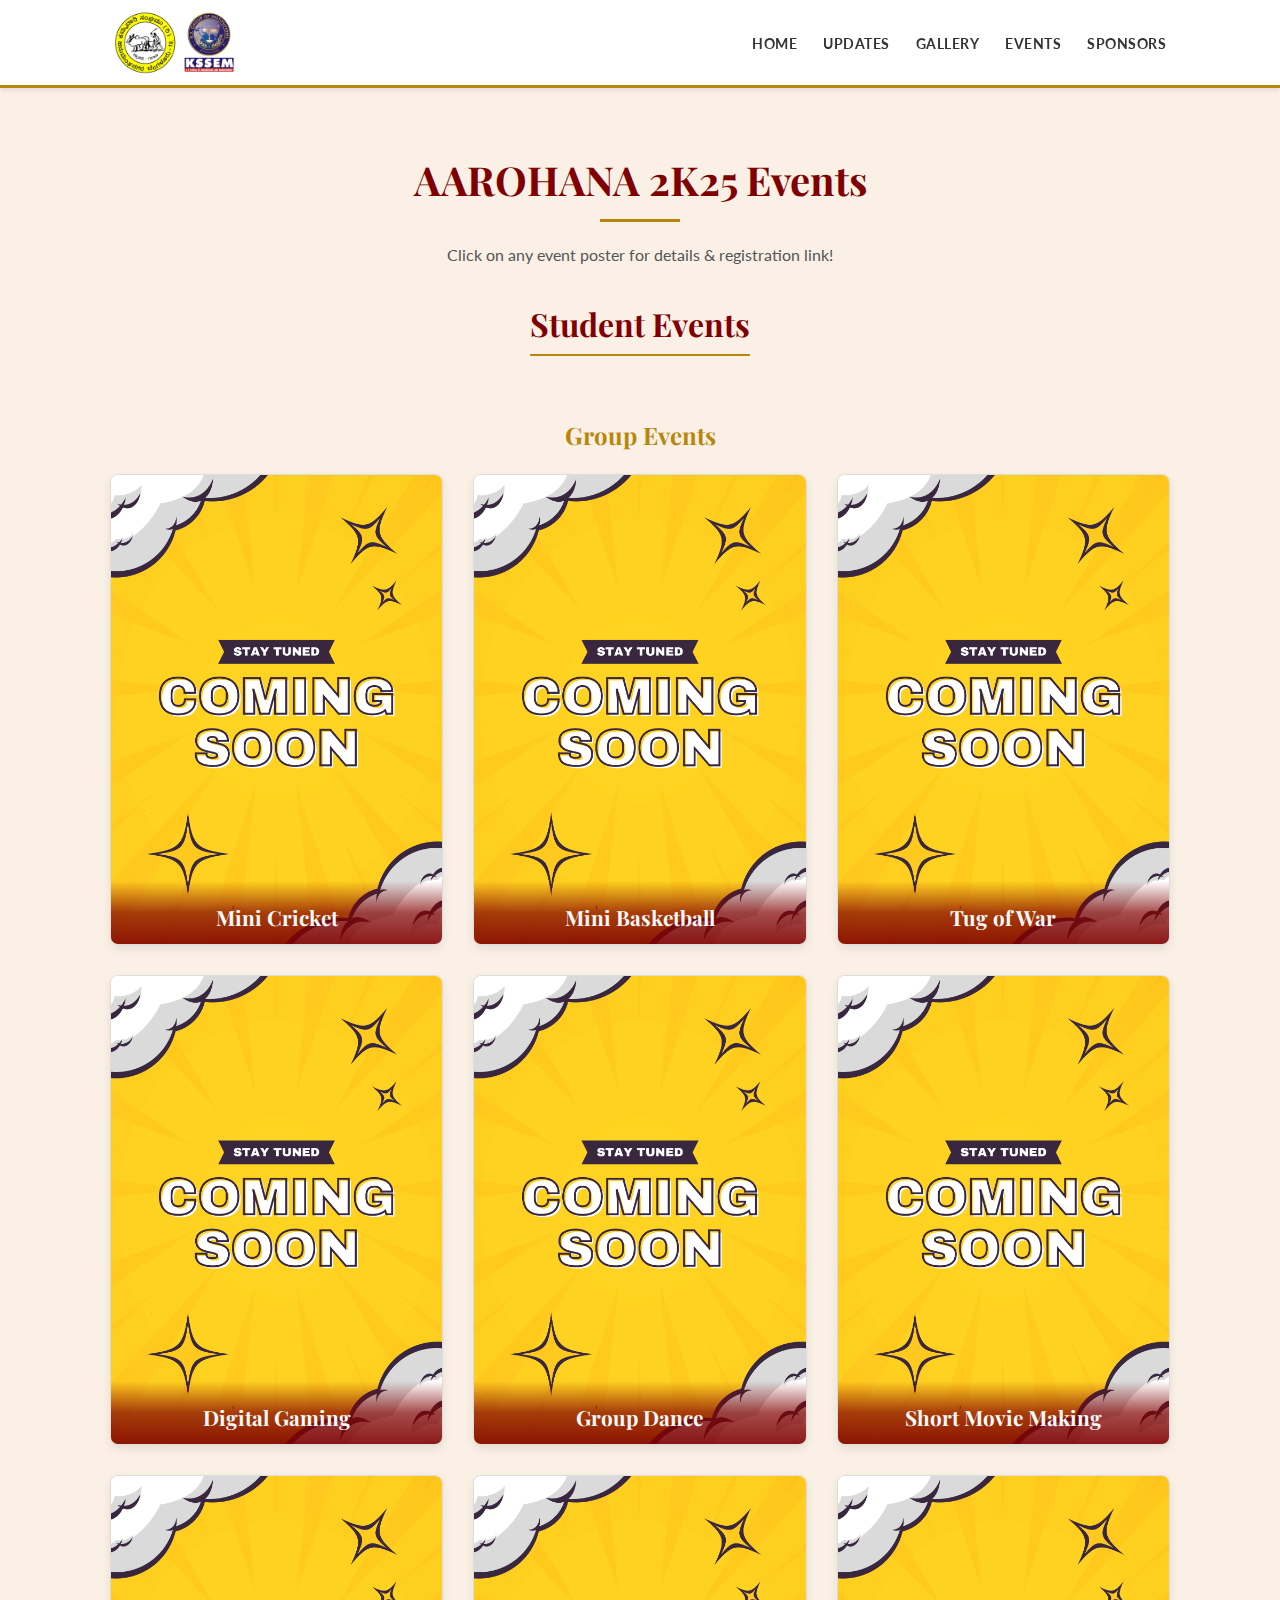
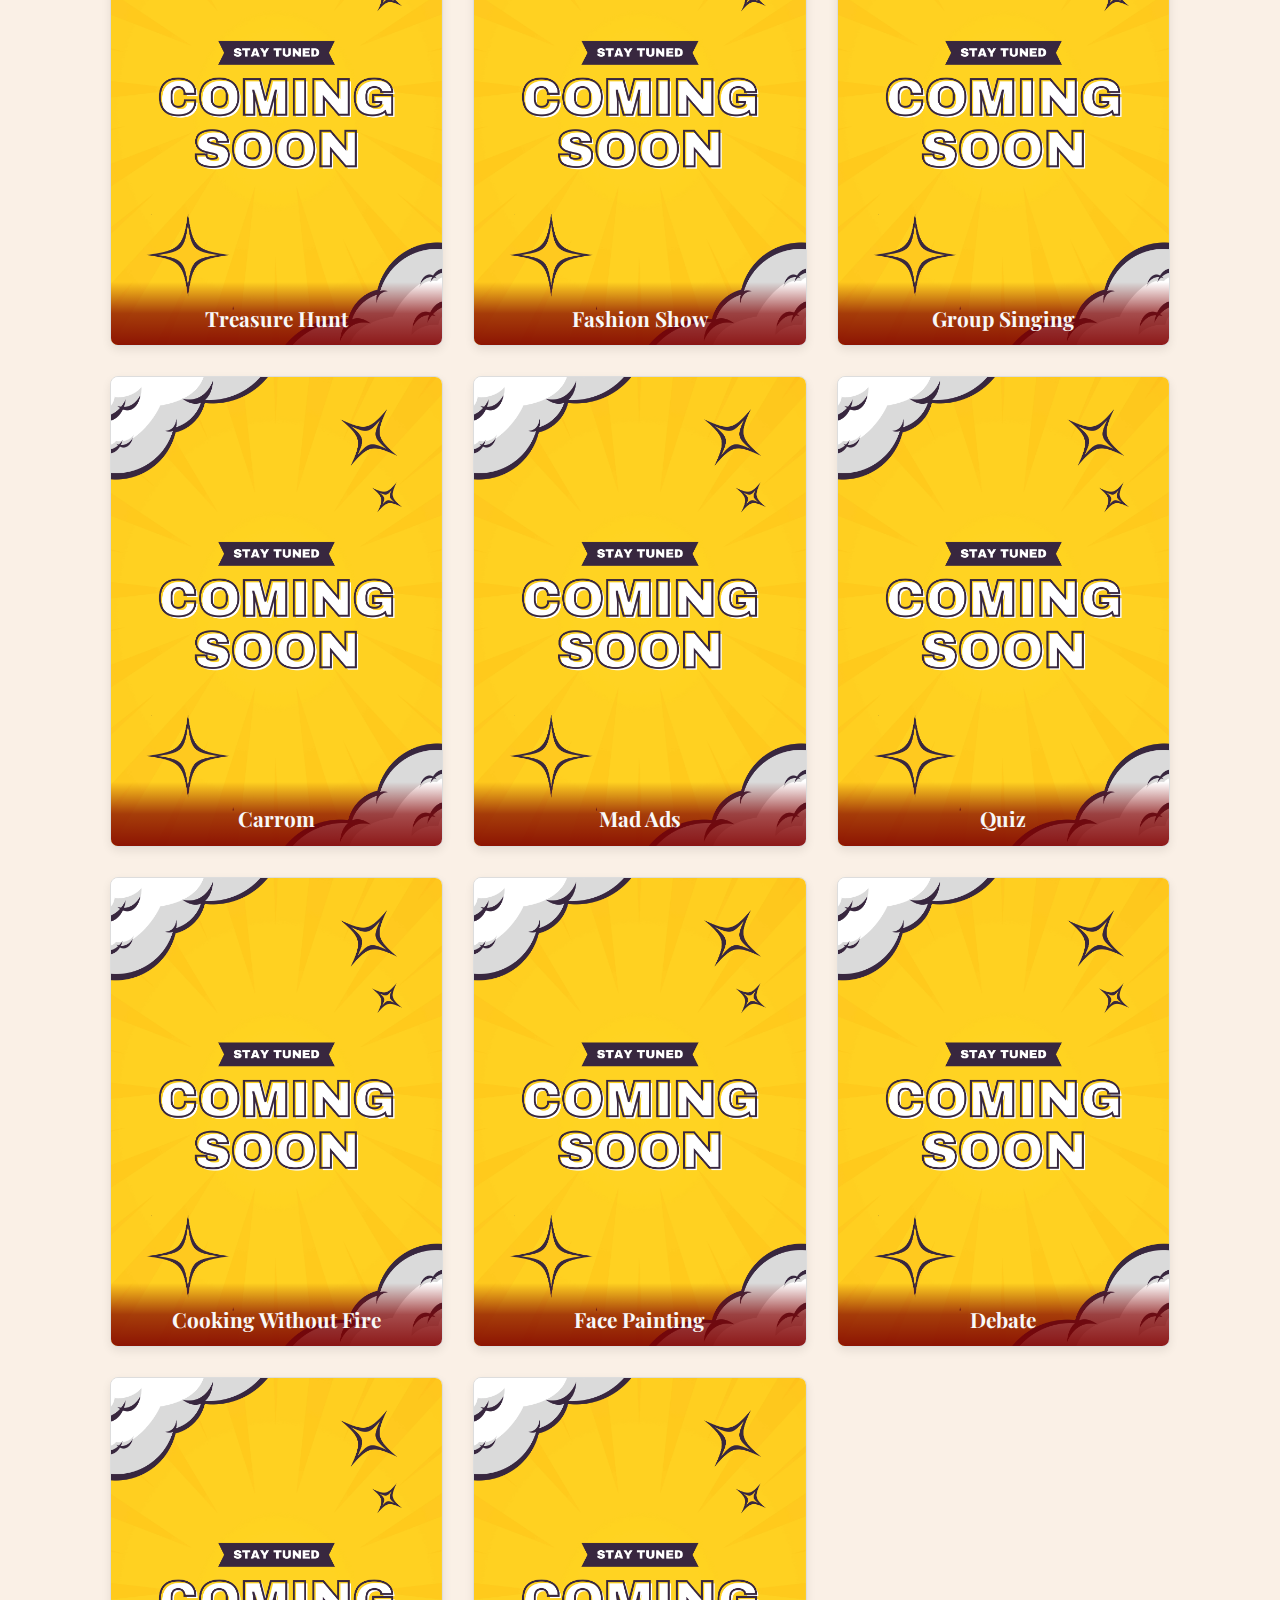
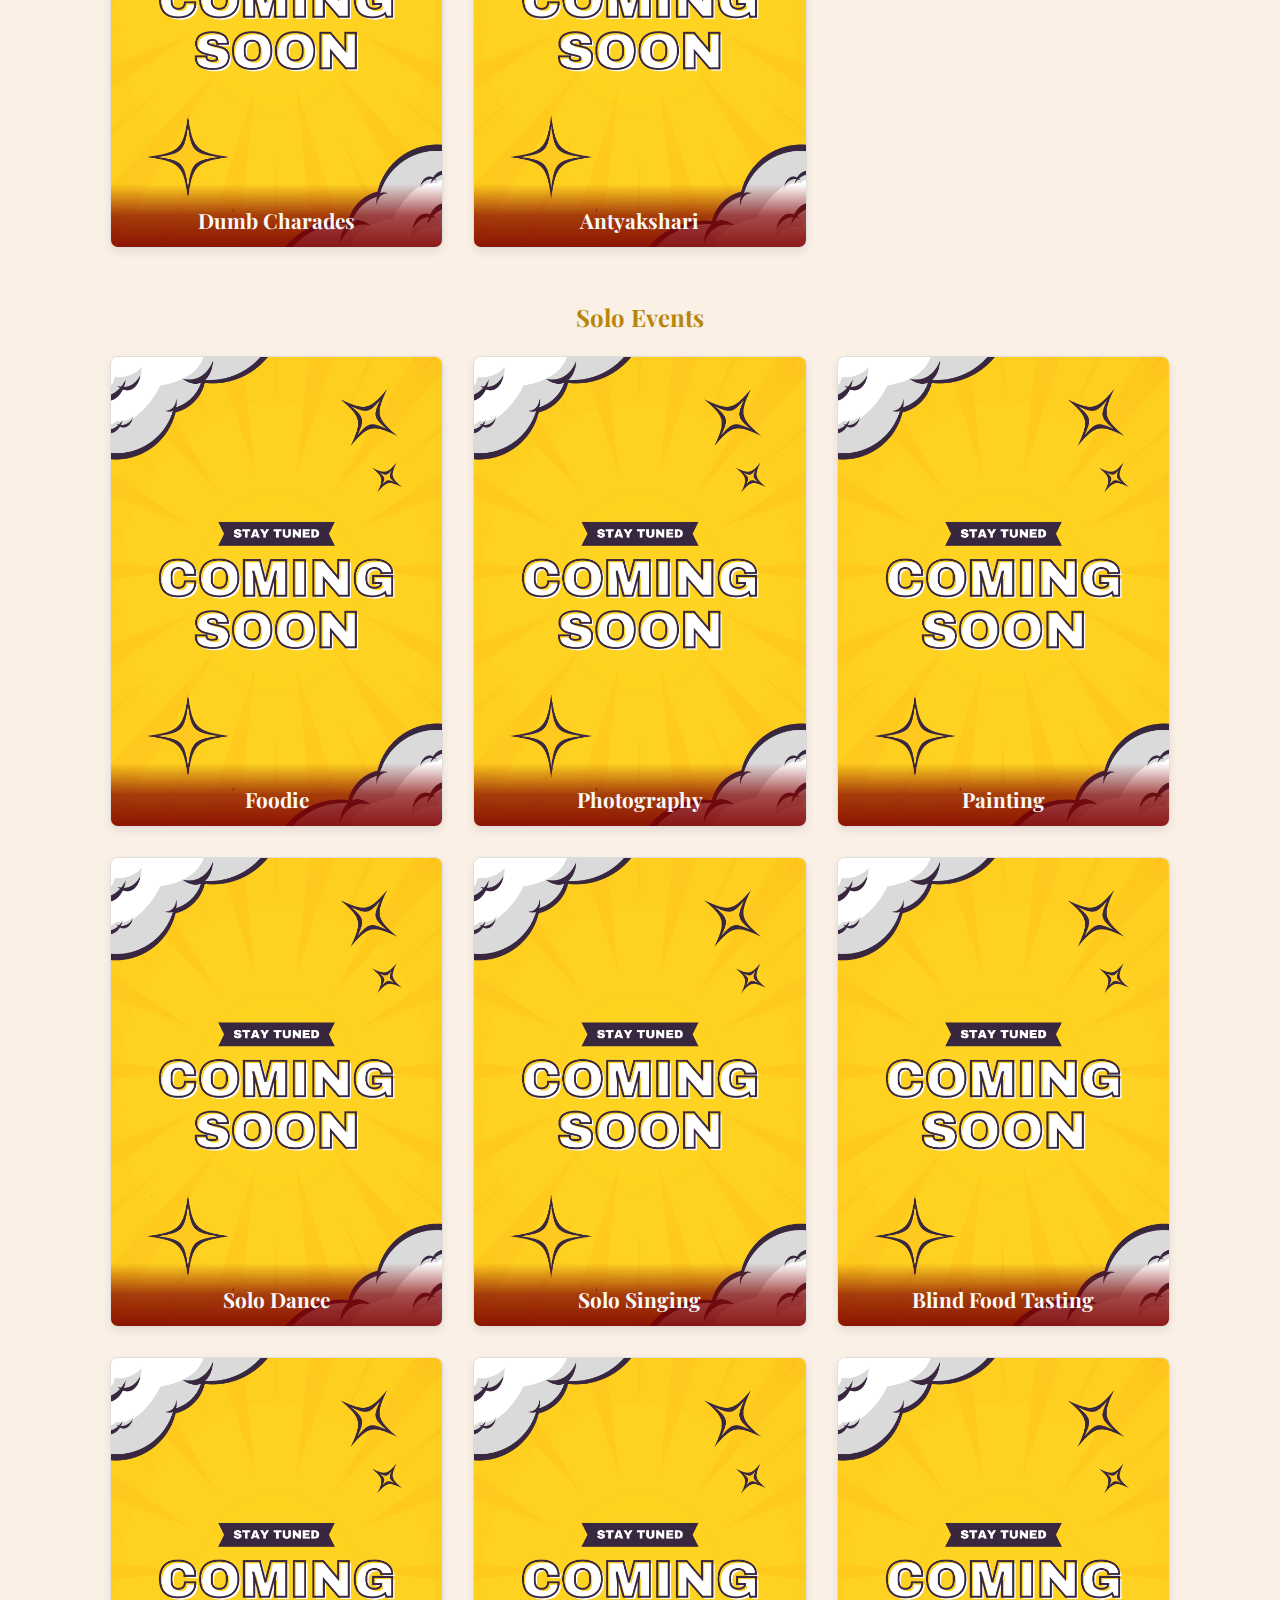
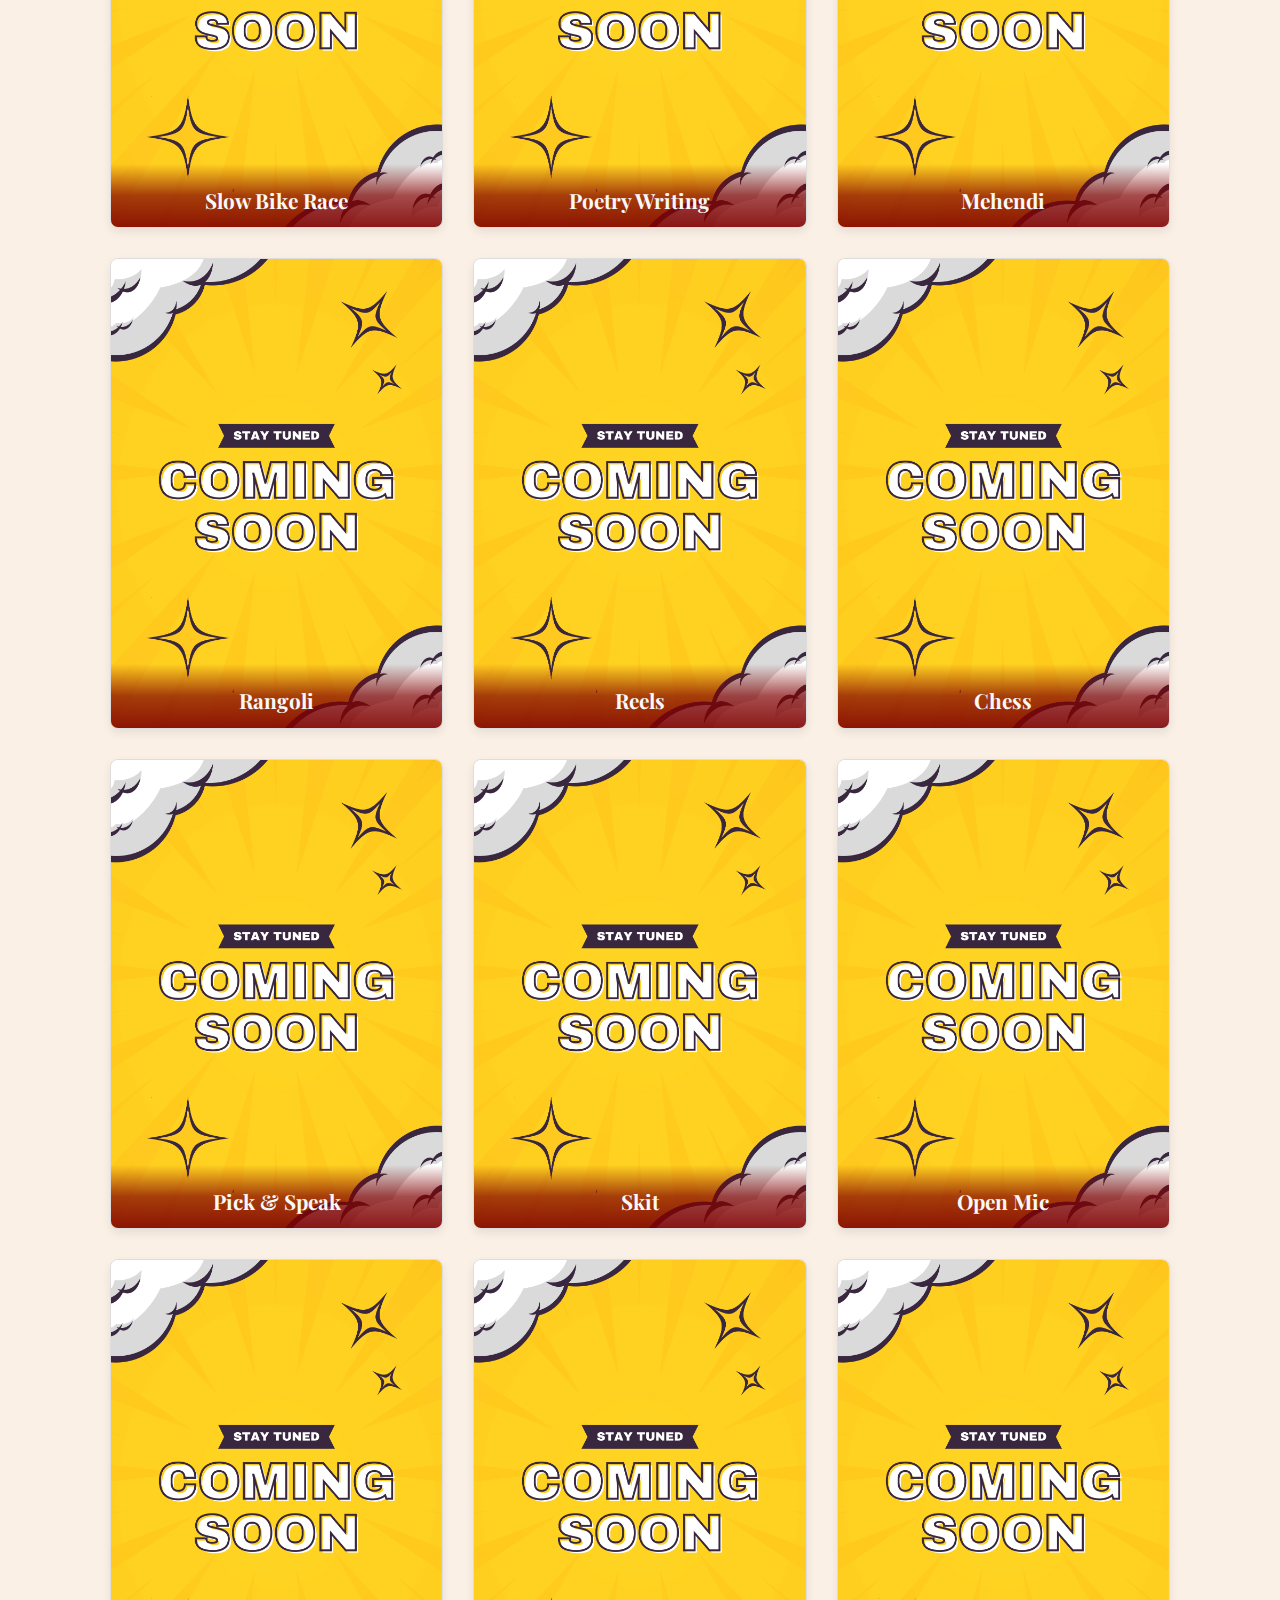
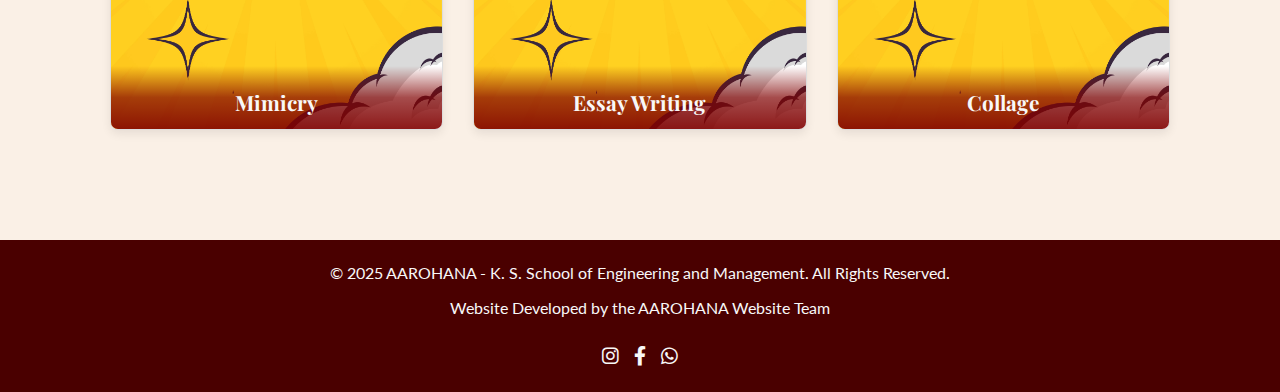
==== commit f33810e7: "Update events.html" ====
--- a/v7/events.html
+++ b/v7/events.html
@@ -330,7 +330,7 @@
 
                         <!-- Event Card: Painting/Sketching 3 -->
                         <div class="event-card" 
-                        data-title="Painting/Sketching" 
+                        data-title="Painting" 
                         data-date="22/04/2025"
                         data-time="10:00 AM - 11:00 AM" 
                         data-venue="A-Block 2nd Floor Corridor" 
@@ -338,8 +338,8 @@
                         data-description="Painting/Sketching unleashes creativity on canvas and paper, where every stroke tells a story. Express yourself through colors, shapes, and lines to create a masterpiece!"
                         data-rules="rules/painting_rules.pdf"
                         data-konfhub-link="https://konfhub.com/checkout/aarohana-2025-0cba879f?ticketId=35016"> <!-- ***** ADD SPECIFIC LINK ***** -->
-                        <img src="images/events/Comming Soon.webp" alt="Painting/Sketching" class="event-poster-image">
-                        <div class="event-poster-title">Painting/Sketching</div>
+                        <img src="images/events/Comming Soon.webp" alt="Painting" class="event-poster-image">
+                        <div class="event-poster-title">Painting</div>
                         </div>
 
                         <!-- Event Card: Solo Dance 4 -->
@@ -610,4 +610,4 @@
     <script src="script.js"></script>
 </body>
 
-</html>+</html>
